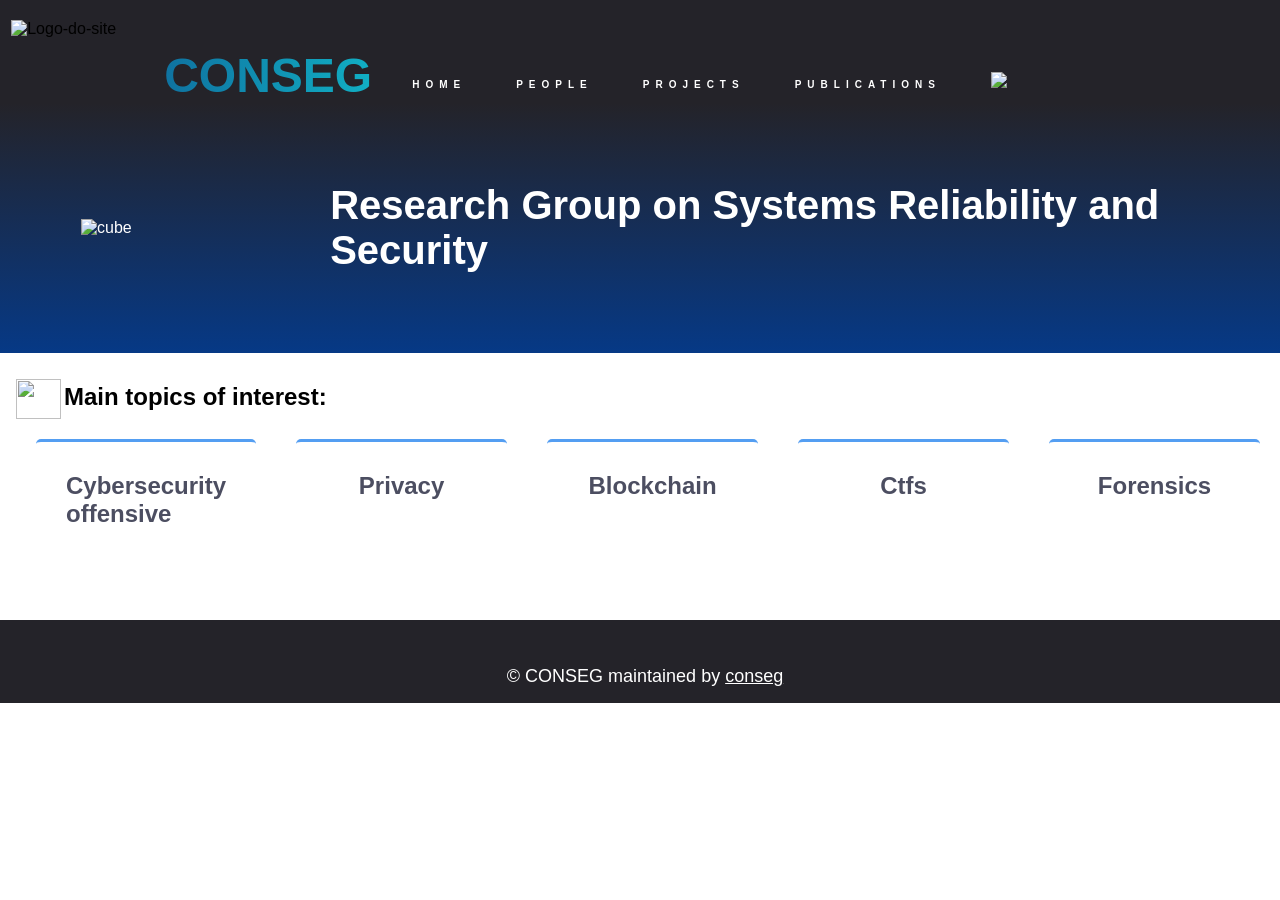
==== index.html @ 1004177b "Merge pull request #6 from HorcHenrique/main Site atualizado" ====
<!DOCTYPE html>
<html lang="en-US">

<head>
  <meta charset='utf-8'>
  <meta http-equiv="X-UA-Compatible" content="IE=edge">
  <meta name="viewport" content="width=device-width,maximum-scale=2">
  <link rel="stylesheet" type="text/css" href="./css/style.css">
  <link rel="stylesheet" type="text/css" href="./css/responsivo.css">

  <title>Home | CONSEG</title>

  <link rel="shortcut icon" href="./icon/consegfavico.png" type="image/x-icon">

</head>

<body>
  <header>
   
    <img src="./imagens/icons/Conseg-Logo/azul.png" alt="Logo-do-site" id="consegimg" />

    <h1 class="gradient" id="conseg"><a class="logo" href="index.html">CONSEG</a></h1>

    <nav>
      <div class="mobile-menu">
        <div class="line1"></div>
        <div class="line2"></div>
        <div class="line3"></div>
      </div>

      <ul class="nav-list">
        <li id="lateral"><a href="index.html" id="menu">home</a></li>
  
        <li id="lateral"> <a href="people.html" id="menu">People</a> </li>
        <li id="lateral"> <a href="projects.html" id="menu">Projects</a></li>
        <li id="lateral"> <a href="https://scholar.google.com/citations?user=rsiQlMgAAAAJ&hl=pt-BR&oi=ao" id="menu">Publications</a></li>

        <li id="lateral"><a id="forkme_banner" href="https://github.com/conseg/conseg.github.io"> <img
              src="./imagens/icons/githubicon.png" id="forkme_banner"></a></li>
      </ul>
    </nav>
  </header>
  <script src="./Scripts/mobile-navbar.js"></script>

  <section class="apresentacao">
    <img src="imagens/icons/Cube.png" alt="cube">
    <h1 >Research Group on Systems Reliability and Security</h1> 
    </section>

  <main>

 
    <section >
      <div class="topicos">
        <img src="./imagens/icons/circuloazul.png" alt="" id="circuloazul">
        <h1 class="about">Main topics of interest:</h1>
      </div>

    </section>
    <div class="topicos">
      <div class="box blue">
        <img src="./imagens/icons/circuloazul.png" alt="" width="5%" class="circuloazul">
        <h2 class="titulo-box" id="CO">Cybersecurity offensive</h2>
        <img src="./imagens/icons/Weasels/Azul.png" alt="" id="card" width="30%">
      </div>

      
      <div class="box blue">
        <img src="./imagens/icons/circuloazul.png" alt="" width="5%" class="circuloazul">
        <h2 class="titulo-box">Privacy</h2>
        <img src="./imagens/icons/Privacy/Azul.png" alt="" id="card" width="17%">
      </div>

      <div class="box blue">
        <img src="./imagens/icons/circuloazul.png" alt="" width="5%" class="circuloazul">
        <h2 class="titulo-box">Blockchain</h2>
        <img src="./imagens/icons/Conseg-Logo/azul.png" alt="" id="card" width="60%">


      </div>
      <div class="box blue">
        <img src="./imagens/icons/circuloazul.png" alt="" width="5%" class="circuloazul">
        <h2 class="titulo-box">Ctfs</h2>
        <img src="./imagens/icons/CTF/azul.png" alt="" id="card" width="30%">
      </div>

      <div class="box blue">
        <img src="./imagens/icons/circuloazul.png" alt="" width="5%" class="circuloazul">
        <h2 class="titulo-box">Forensics</h2>
        <img src="./imagens/icons/Forensics/azul.png" alt="" id="card" width="20%">
        <br>
        <br>
        <br>
      </div>
    </div>
    
  </main>

  <footer>

    <p id="footerp"><span> &#169; </span>CONSEG maintained by <a href="https://github.com/conseg">conseg</a></p>

  </footer>


</body>

</html>
---- css/style.css ----
*,
*:before,
*:after {
    margin: 0;
    padding: 0;
    box-sizing: border-box;
    font-family: Arial, sans-serif;
}

@font-face {
    font-family: 'Inter';
    font-style: normal;
    font-weight: 300;
    src: url('https://fonts.gstatic.com/s/inter/v3/QdVUSTchPBm7nuUeVf7EuQ.ttf') format('truetype');
}

:root {
    --red: hsl(0, 78%, 62%);
    --cyan: hsl(180, 62%, 55%);
    --orange: hsl(34, 97%, 64%);
    --blue: hsl(212, 86%, 64%);
    --varyDarkBlue: hsl(234, 12%, 34%);
    --grayishBlue: hsl(229, 6%, 66%);
    --veryLightGray: hsl(0, 0%, 98%);
    --weight1: 200;
    --weight2: 400;
    --weight3: 600;
}

body {
    display: grid;
    background-color: #ffffff;
}


header {
    display: flex;
    align-items: center;
    background-color: #242329;


}

h2 {
    color: var(--varyDarkBlue);
    font-weight: var(--weight3);
}

footer {
    background-color: #242329;
    color: #FFF;
    width: 100%;
    height: 100%;
    margin-top: 1em;
}


footer.grande {
    position: absolute;
    bottom: 0;
    background-color: #242329;
    color: #FFF;
    width: 100%;
    height: 100px;
}


img[id="consegimg"] {
    margin: 0;
    padding: 0;
    border: none;
    box-shadow: none;
    max-width: 200px;
    height: 80px;
    margin-left: 0.7em;
    margin-top: 1em;
}

img[id="iconpucrs"] {
    display: inline;
    width: 3em;
    height: 4em;

    margin-top: 1em;
}

img[id="news"] {
    margin: 0;
    padding: 0;
    border: none;
    box-shadow: none;
    max-width: 200px;
    max-height: 200px;
    height: 100px;
    width: 100px;
    display: inline-block;
    margin-left: auto;
    margin-right: auto;
    margin-top: 10px;
}

h1 {
    display: block;
    font-family: "Open Sans", Helvetica, Arial, sans-serif;
    font-size: 1.5em;
    margin-left: 1em;
}

h1[id="sorry"] {
    display: inline;
    font-family: "Open Sans", Helvetica, Arial, sans-serif;
    font-size: 1.5em;
}

.gradient {
    background-image: linear-gradient(to right, #0f72a0, #11afc4);
    color: black;
    background-clip: text;
    -webkit-background-clip: text;

    /* Adicionado: */
    -webkit-text-fill-color: transparent;
}

h1[id="conseg"] {
    font-family: "Arial";
    font-size: 3em;
    margin-top: 1em;
}

p {
    font-family: "Open Sans", Helvetica, Arial, sans-serif;
    margin-left: 10px;
    font-size: 18px;
}

p[id=footerp] {
    text-align: center;
    margin-top: 2.6em;
}

main {
    margin-top: 1.6em;

}

a {
    color: #FFF;

}

/* link que foi visitado */
a:visited {
    color: none;
}

/* quando o ponteiro do mouse passa no link */
a:hover {
    color: none;
}

/* quando o link for selecionado */
a:active {
    color: #5c5555;
}

a[id="menu"] {
    text-decoration: none;
    font-size: 10px
}


nav {
    display: flex;
    justify-content: space-around;
    align-items: center;
    height: 4em;
}


.nav-list {
    list-style: none;
    display: flex;

}

.nav-list li {
    letter-spacing: 6px;
    margin: 10em;
    margin-top: 15em;

}

nav :hover {
    color: #a4a4a4;
}

.mobile-menu {
    display: none;
    cursor: pointer;
}

.mobile-menu div {
    width: 32px;
    height: 2px;
    background: #fff;
    margin: 8px;
    transition: 0.3s;
}


.nav-list.active {
    transform: translateX(0);
    opacity: 1;
    visibility: visible;
}




@keyframes navLinkFade {
    from {
        opacity: 0;
        transform: translateX(50px);
    }

    to {
        opacity: 1;
        visibility: visible;
        transform: translateX(0);
    }
}

.mobile-menu.active .line1 {
    transform: rotate(-45deg) translate(-8px, 8px);
}

.pubs {
    margin: 1.9em;
}

.mobile-menu.active .line2 {
    opacity: 0;
}

.mobile-menu.active .line3 {
    transform: rotate(45deg) translate(-5px, -7px);
}

.logo {
    text-decoration: none;
}


.apresentacao {
    background-image: linear-gradient(to bottom, #242329, rgb(6, 57, 134));
    display: flex;
    align-items: center;
    color: #ffffff;
    padding: 5em;
}

.apresentacao h1 {
    margin: 0;
    font-size: 40px;
    margin-left: 1em;
}

.apresentacao img {
    max-width: 100%;
    margin-left: 1px;
    width: 15em;
}

#toolbar {
    margin: 0;
    padding: 0;
    display: inline-block;
    width: 100%;
    height: 49;
    background-color: #1f1e22;
}

#people {
    width: 100px;
    height: 100px;
}

.team {
    font-family: 'Inter', sans-serif;

    display: flex;
    flex-direction: column;
    justify-content: center;
    align-items: center;
    margin-bottom: 3em;
}

.team h1 {
    font-size: 30px;
    margin-bottom: 1em;
    color: #242329;
}

li[id="lateral"] {
    display: inline-block;
    color: #ffffff;
    line-height: 44px;
    padding: 0;
    border-color: #aaa;
    font-family: "Open Sans", Helvetica, Arial, sans-serif;
    font-size: 13px;
    font-weight: 700;
    margin-left: 40px;
    margin-right: 10px;
    color: #aaa;
    text-transform: uppercase;
    text-decoration: none;
    -webkit-transition: color .2s ease-in, border-top-color .2s ease-in;
    -ms-transition: color .2s ease-in, border-top-color .2s ease-in;
    -moz-transition: color .2s ease-in, border-top-color .2s ease-in;
    -o-transition: color .2s ease-in, border-top-color .2s ease-in;
    transition: color .2s ease-in, border-top-color .2s ease-in;
}

li[id=pesquisadores] {
    margin-left: 3em;
    font-family: "Open Sans", Helvetica;
}

li[id="principaistopicos"] {
    font-size: 18px;
    font-family: "Open Sans", Helvetica, Arial, sans-serif;
    margin-left: 1em;
    list-style: none;
}

.classe404{
    align-items: center;
    text-align: center;
}

.classe404 h1 {
  margin-top: 1em;
    font-family: 'Inter', sans-serif;
    color: #2f2d2d;
}


.classe404 img {
    margin-top: 10em;
    height: 20em;
    
    
}


.about {
    position: absolute;
    margin: .2em;
    margin-left: 2em;
}

img[id="circuloazul"] {
    width: 45px;
    height: 40px;
}


.topicos {
    display: flex;
    margin-left: 1em;
}

.flex__mod {
    display: flex;
    justify-content: flex-end;
    margin-right: .5rem;
}

.setamarelo {
    width: 3em;
    margin: .6em;
    margin-top: 1em;
    margin-left: -2em;
    position: absolute;
}




.projetos{
    display: flex;
    flex-wrap: wrap;
    gap: 20px; /* Espaço entre os containers */
    justify-content: center; /* Centralizar horizontalmente */
    align-items: flex-start; /* Alinhar ao topo */
    max-width: 1200px; /* Largura máxima para evitar overflow */
    margin: 0 auto; /* Centralizar horizontalmente */
    justify-content: space-around;
}


.project-title{
color: #2f2b44;
text-decoration: none;
font-size: 20px;
}

.box a{
    margin-top: 1em;
    padding: 6px;
    color: #08031d;
    font-family: 'Inter', sans-serif;
    text-decoration: none;   
    box-shadow: 0px .5px 1px #5c5c5c;
    border-radius: 123px; 
    
 }

.card-people {
    display: flex;
    flex-wrap: wrap;
    gap: 20px; /* Espaço entre os containers */
    justify-content: center; /* Centralizar horizontalmente */
    align-items: flex-start; /* Alinhar ao topo */
    max-width: 1200px; /* Largura máxima para evitar overflow */
    margin: 0 auto; /* Centralizar horizontalmente */
  }

  .container {
    flex: 1 1 calc(33.33% - 20px); /* Preencher 1/3 da largura, subtraindo o espaço entre os containers */
     max-width: calc(33.33% - 20px); /* Largura máxima do container */
     display: flex;
    flex-direction: column;
    align-items: center;
  }
  .card-people img{
    border-radius: 50%; /* Define o raio para criar a forma circular */
    object-fit: cover; /* Garante que a imagem preencha a área circular */
  }

.card-title {
    margin-top: 1em;
    color: #08031d;
    font-family: 'Inter', sans-serif;
    font-size: 15px;
}


.cyan {
    border-top: 3px solid var(--cyan);
}

.red {
    border-top: 3px solid var(--red);
}

.blue {
    border-top: 3px solid var(--blue);
}

.orange {
    border-top: 3px solid var(--orange);
}

.box p {
    margin-top: 1em;
    color: var(--grayishBlue);
    font-family: 'Inter', sans-serif;
 
}





.box {
    border-radius: 5px;
    flex: 1 1 calc(33.33% - 20px); /* Preencher 1/3 da largura, subtraindo o espaço entre os containers */
    padding: 30px;
    margin: 20px;
    max-width: 300px;
    max-height: 3400px;
    display: flex;
    flex-direction: column;
    align-items: center;
    
}

img[id=card] {
    float: right;
}
---- css/responsivo.css ----
*,
*:before,
*:after {
    margin: 0;
    padding: 0;
    box-sizing: border-box;
    font-family: Arial, sans-serif;
}

@media (max-width: 999px) {
    body,
    html {
        overflow-x: hidden !important;
        position: relative;
        width: 100%;
    }

    .nav-list {
        z-index: 100;
        position: absolute;
        top: 10vh;
        right: 0;
        width: 100%;
        height: 100vh;
        background: #242329;
        flex-direction: column;
        align-items: center;
        transform: translateX(100%);
        transition: transform 0.3s ease-in;
        opacity: 0;
        visibility: hidden;
    }

    .nav-list li {
        opacity: 0;
        margin-top: 1em;
    }

    .mobile-menu {
        display: block;
        position: absolute;
       margin-left: 10em;
       margin-top: 1em;
    }

    img[id ="consegimg"]{
        scale: 50%;
        
    }

    header{
        display: inline-flex;
        align-items: center;
        margin: 0;
    }

    h1[id="conseg"]{
        font-size: 30px;
        margin-right: 1em;
        margin: 0;
        margin-top: 1em;
    }

    .apresentacao{
        display: inline-flex;
        padding: 0;
        justify-content: space-around;
        align-items: center;
        
    }
    .apresentacao img{
        scale: 50%;
        margin-left: 8em; 
  
    }
    .apresentacao h1{
        font-size: 18px;
        padding-right: 10em;
        margin-right: 200em;
    }

    .topicos{
        display: flex;
        flex-direction: column;
    }

    .box{
        align-items: center;
        gap: 1px;
        
    }


    .circuloazul{
        display: none;
        
    }
    h2[id="CO"]{
    margin-left: 2em;
    
    }

    
}
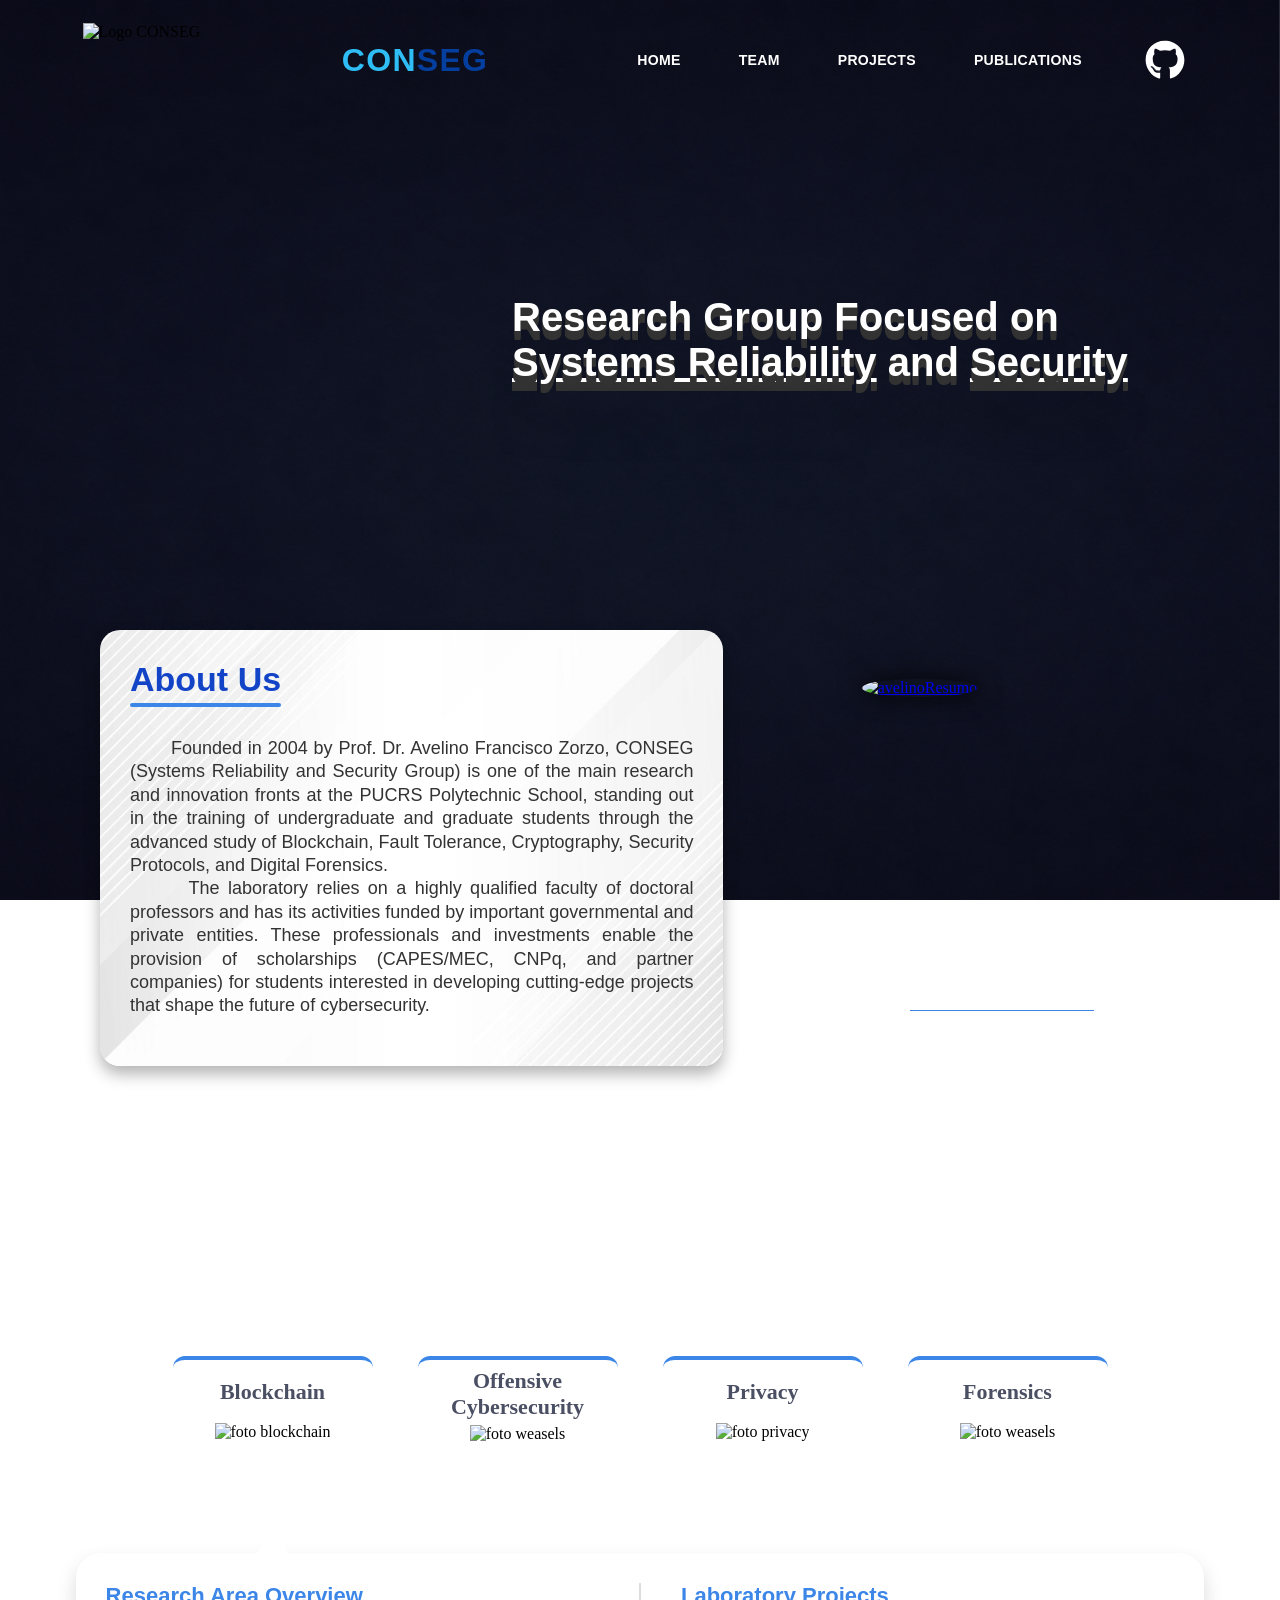
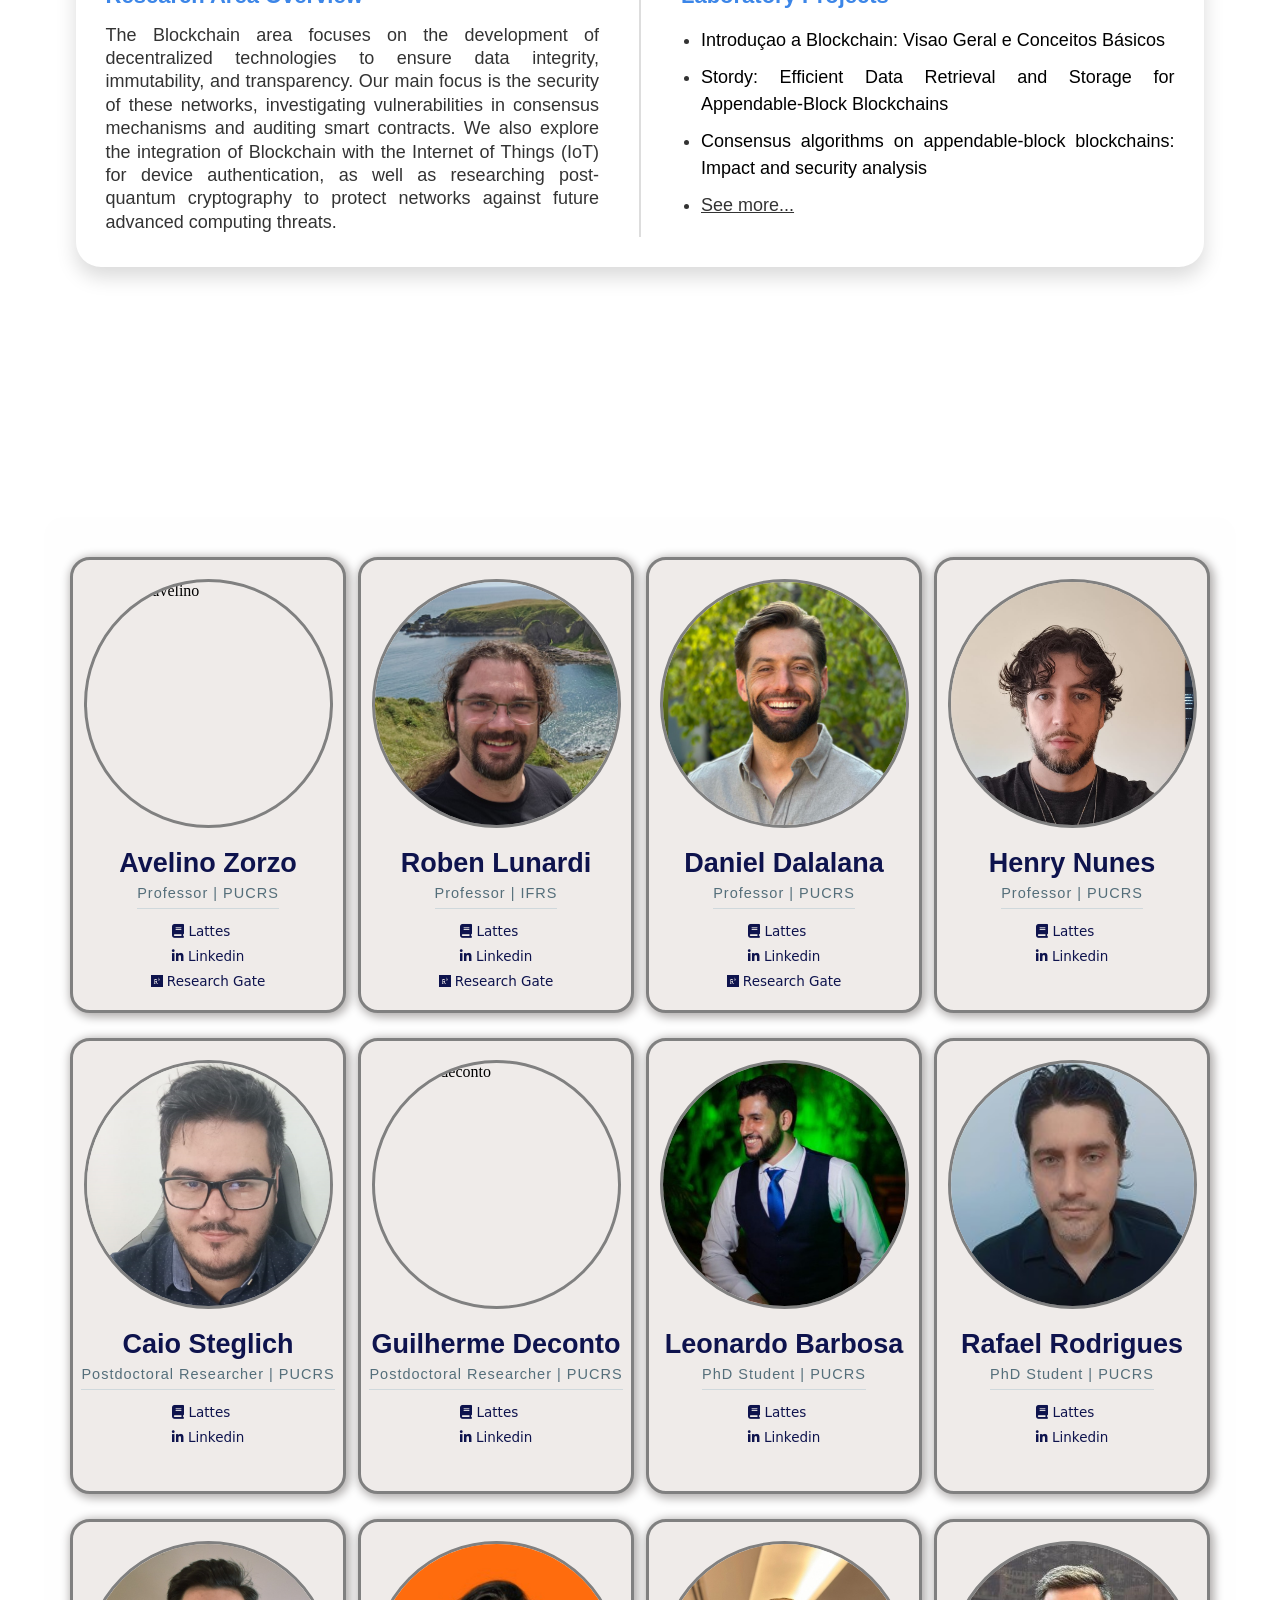
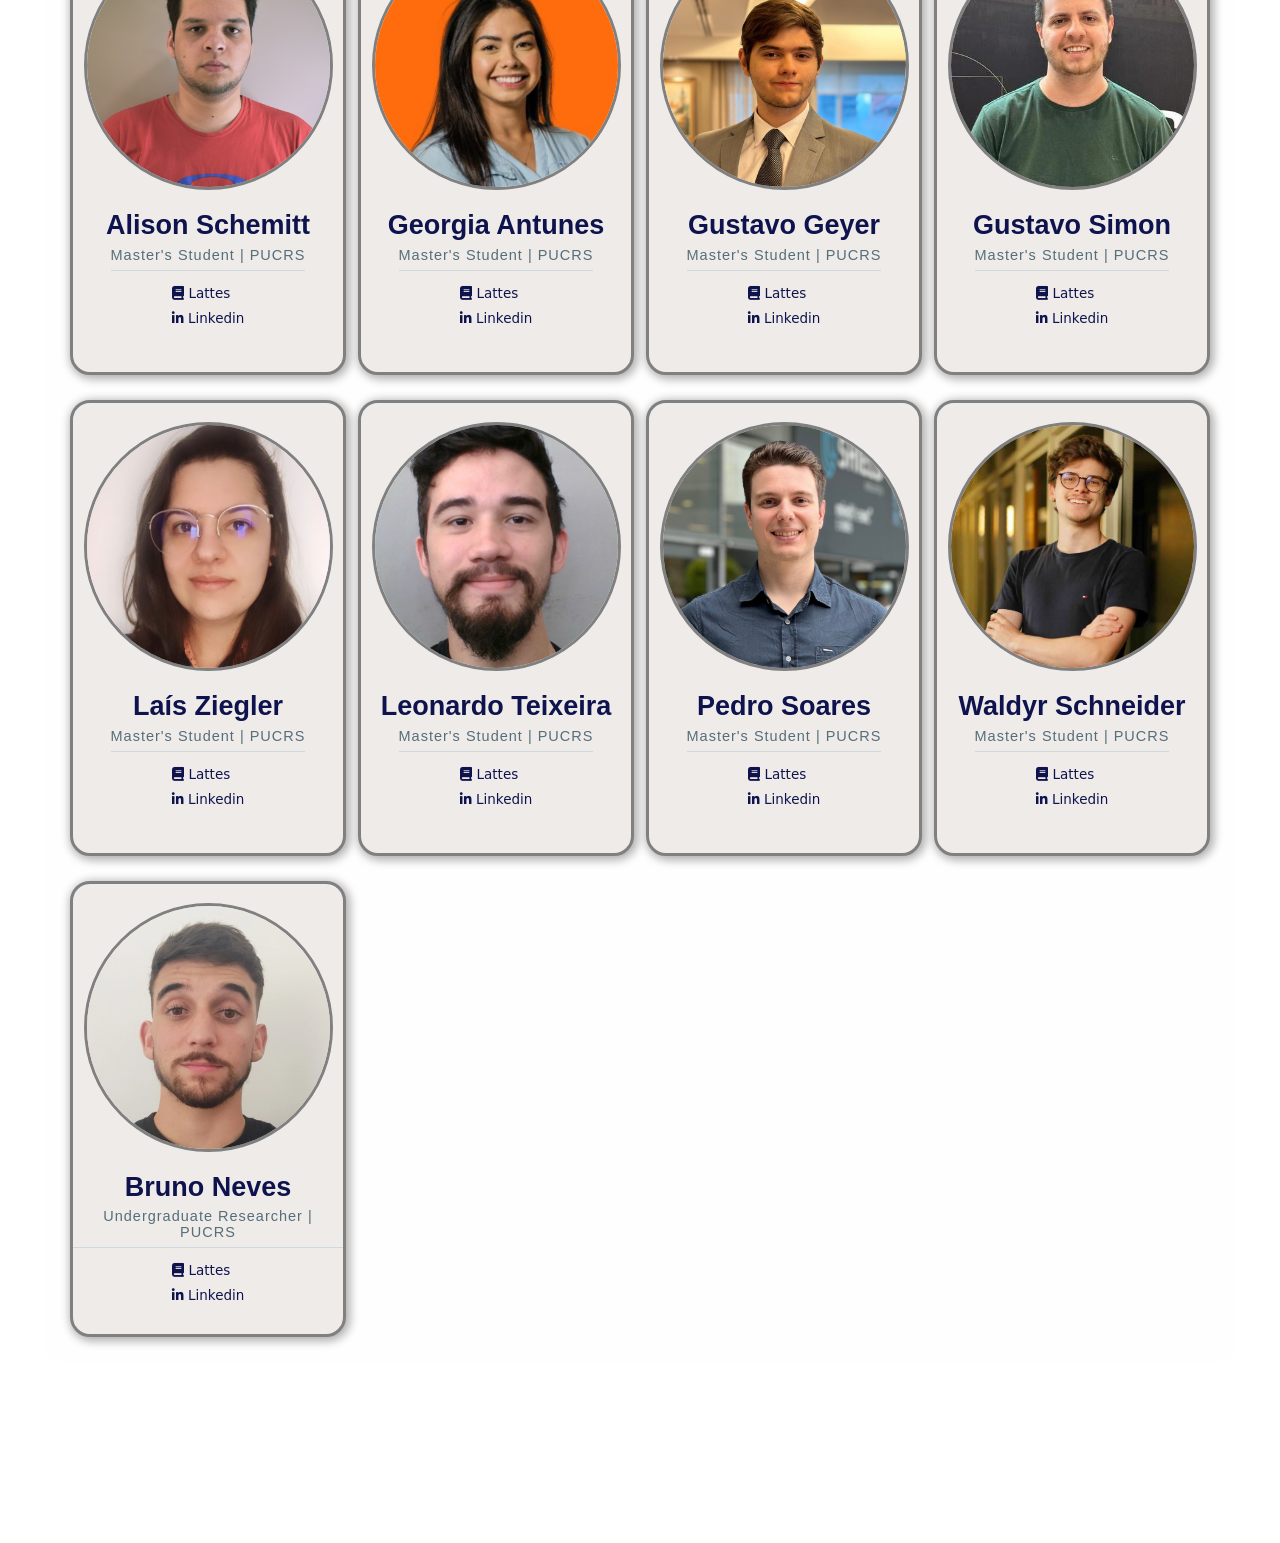
==== commit b33302ee: "Merge pull request #7 from HorcHenrique/main Remoção dos Arquivos Antigos" ====
--- a/index.html
+++ b/index.html
@@ -1,107 +1,857 @@
 <!DOCTYPE html>
-<html lang="en-US">
+<html>
 
 <head>
-  <meta charset='utf-8'>
-  <meta http-equiv="X-UA-Compatible" content="IE=edge">
-  <meta name="viewport" content="width=device-width,maximum-scale=2">
-  <link rel="stylesheet" type="text/css" href="./css/style.css">
-  <link rel="stylesheet" type="text/css" href="./css/responsivo.css">
-
-  <title>Home | CONSEG</title>
-
-  <link rel="shortcut icon" href="./icon/consegfavico.png" type="image/x-icon">
-
+    <title>Home | Conseg</title>
+    <link rel="stylesheet" href="css/global.css">
+    <link rel="stylesheet" href="css/head_bar/headBar.css">
+    <link rel="stylesheet" href="css/head_bar/container_logo/container.css">
+    <link rel="stylesheet" href="css/head_bar/container_logo/image.css">
+    <link rel="stylesheet" href="css/head_bar/container_logo/title.css">
+    <link rel="stylesheet" href="css/head_bar/container_buttons/container.css">
+    <link rel="stylesheet" href="css/head_bar/container_buttons/buttons.css">
+    <link rel="stylesheet" href="css/head_bar/container_buttons/git_logo.css">
+    <link rel="stylesheet" href="css/head_bar/Container_People/People.css">
+    <link rel="stylesheet" href="css/head_bar/Container_AboutUs/aboutUs.css">
+    <link rel="stylesheet" href="css/head_bar/Container_Topics/topics.css">
+    <link href="https://fonts.googleapis.com/css?family=Orbitron:regular,500,600,700,800,900" rel="stylesheet" />
+    <link rel="preconnect" href="https://fonts.googleapis.com">
+    <link rel="preconnect" href="https://fonts.gstatic.com" crossorigin>
+    <link href="https://fonts.googleapis.com/css2?family=Exo+2:ital,wght@0,100..900;1,100..900&display=swap"
+        rel="stylesheet">
+
+    <link rel="stylesheet" href="https://cdnjs.cloudflare.com/ajax/libs/font-awesome/6.4.0/css/all.min.css">
+    <link rel="shortcut icon" href="./icon/consegfavico.png" type="image/x-icon">
+
+    <style>
+        body {
+            position: relative;
+        }
+
+        #fundo-geral {
+            position: fixed;
+            top: 0;
+            left: 0;
+            width: 100vw;
+            height: 100vh;
+            background-image: url('./imagens/PlanoFundo.png');
+            background-size: cover;
+            background-position: center;
+            background-repeat: no-repeat;
+            z-index: -100;
+        }
+
+        .info-bubble::before {
+            display: var(--arrow-display, block) !important;
+        }
+    </style>
 </head>
 
 <body>
-  <header>
-   
-    <img src="./imagens/icons/Conseg-Logo/azul.png" alt="Logo-do-site" id="consegimg" />
-
-    <h1 class="gradient" id="conseg"><a class="logo" href="index.html">CONSEG</a></h1>
-
-    <nav>
-      <div class="mobile-menu">
-        <div class="line1"></div>
-        <div class="line2"></div>
-        <div class="line3"></div>
-      </div>
-
-      <ul class="nav-list">
-        <li id="lateral"><a href="index.html" id="menu">home</a></li>
-  
-        <li id="lateral"> <a href="people.html" id="menu">People</a> </li>
-        <li id="lateral"> <a href="projects.html" id="menu">Projects</a></li>
-        <li id="lateral"> <a href="https://scholar.google.com/citations?user=rsiQlMgAAAAJ&hl=pt-BR&oi=ao" id="menu">Publications</a></li>
-
-        <li id="lateral"><a id="forkme_banner" href="https://github.com/conseg/conseg.github.io"> <img
-              src="./imagens/icons/githubicon.png" id="forkme_banner"></a></li>
-      </ul>
-    </nav>
-  </header>
-  <script src="./Scripts/mobile-navbar.js"></script>
-
-  <section class="apresentacao">
-    <img src="imagens/icons/Cube.png" alt="cube">
-    <h1 >Research Group on Systems Reliability and Security</h1> 
-    </section>
-
-  <main>
-
- 
-    <section >
-      <div class="topicos">
-        <img src="./imagens/icons/circuloazul.png" alt="" id="circuloazul">
-        <h1 class="about">Main topics of interest:</h1>
-      </div>
-
-    </section>
-    <div class="topicos">
-      <div class="box blue">
-        <img src="./imagens/icons/circuloazul.png" alt="" width="5%" class="circuloazul">
-        <h2 class="titulo-box" id="CO">Cybersecurity offensive</h2>
-        <img src="./imagens/icons/Weasels/Azul.png" alt="" id="card" width="30%">
-      </div>
-
-      
-      <div class="box blue">
-        <img src="./imagens/icons/circuloazul.png" alt="" width="5%" class="circuloazul">
-        <h2 class="titulo-box">Privacy</h2>
-        <img src="./imagens/icons/Privacy/Azul.png" alt="" id="card" width="17%">
-      </div>
-
-      <div class="box blue">
-        <img src="./imagens/icons/circuloazul.png" alt="" width="5%" class="circuloazul">
-        <h2 class="titulo-box">Blockchain</h2>
-        <img src="./imagens/icons/Conseg-Logo/azul.png" alt="" id="card" width="60%">
-
-
-      </div>
-      <div class="box blue">
-        <img src="./imagens/icons/circuloazul.png" alt="" width="5%" class="circuloazul">
-        <h2 class="titulo-box">Ctfs</h2>
-        <img src="./imagens/icons/CTF/azul.png" alt="" id="card" width="30%">
-      </div>
-
-      <div class="box blue">
-        <img src="./imagens/icons/circuloazul.png" alt="" width="5%" class="circuloazul">
-        <h2 class="titulo-box">Forensics</h2>
-        <img src="./imagens/icons/Forensics/azul.png" alt="" id="card" width="20%">
-        <br>
-        <br>
-        <br>
-      </div>
+    <div id="fundo-geral"></div>
+    <div class="head_bar">
+
+        <div class="logo_and_name">
+            <div class="logo-div">
+                <picture>
+                    <source media="(max-width: 1400px) and (max-height: 600px)"
+                        srcset="./imagens/icons/dev-icon-268.svg">
+                    <img class="logo logo-animada" src="./imagens/icons/Conseg-Logo/azul.png" alt="Logo CONSEG">
+                </picture>
+            </div>
+            <div class="name-div">
+                <div class="name">
+                    <span style="color: #2ebdf5;">CON</span><span style="color: #043e9e;">SEG</span>
+                </div>
+            </div>
+
+        </div>
+        <div class="buttons">
+            <a class="head-button" href="index.html">HOME</a>
+            <a class="head-button" href="#people">TEAM</a>
+            <a class="head-button" href="projects.html">PROJECTS</a>
+            <a class="head-button" href="https://scholar.google.com/citations?user=rsiQlMgAAAAJ&hl=pt-BR&oi=ao"
+                target="_blank">PUBLICATIONS</a>
+            <a class="github-link" href="https://github.com/conseg" target="_blank" rel="noopener noreferrer">
+                <img class="github-logo" src="./imagens/icons/github-brands-solid-full.svg" alt="GitHub Logo">
+            </a>
+        </div>
     </div>
-    
-  </main>
-
-  <footer>
-
-    <p id="footerp"><span> &#169; </span>CONSEG maintained by <a href="https://github.com/conseg">conseg</a></p>
-
-  </footer>
-
+
+    <div class="apresentacao">
+        <div class="photo">
+            <img class="block-static" src="./imagens/icons/Cube.png" alt="">
+        </div>
+        <div class="apresentacao-texto">
+            <h1 class="text-pop-up-top">Research Group Focused on <br>
+                <span class="apresentacao-text-pop-up-top-cor"><u>Systems Reliability</u></span> and
+                <span class="apresentacao-text-pop-up-top-cor"> <u>Security</u></span>
+            </h1>
+        </div>
+    </div>
+
+    <div class="resumo">
+
+        <div class="resumo-blocoTexto">
+
+            <div class=" resumo-blocoTexto-titulo">
+                <h1>
+                    About Us
+                </h1>
+            </div>
+
+            <div class="resumo-blocoTexto-texto">
+                <p>
+                    &nbsp;&nbsp;&nbsp;&nbsp;&nbsp;&nbsp;
+                    Founded in 2004 by Prof. Dr. Avelino Francisco Zorzo, CONSEG (Systems Reliability and Security
+                    Group) is one of the main research and innovation fronts at the PUCRS Polytechnic School, standing
+                    out in the training of undergraduate and graduate students through the advanced study of Blockchain,
+                    Fault Tolerance, Cryptography, Security Protocols, and Digital Forensics. <br>
+
+                    &nbsp;&nbsp;&nbsp;&nbsp;&nbsp;&nbsp;
+                    The laboratory relies on a highly qualified faculty of doctoral professors and has its activities
+                    funded by important governmental and private entities. These professionals and investments enable
+                    the provision of scholarships (CAPES/MEC, CNPq, and partner companies) for students interested in
+                    developing cutting-edge projects that shape the future of cybersecurity.
+                </p>
+            </div>
+
+
+        </div>
+
+        <div class="resumo-blocoImagem">
+            <div class="resumo-blocoImagem-foto">
+                <a href="#people">
+                    <img src="./imagens/Integrantes/avelino_zorzo_.jpeg" alt="avelinoResumo">
+                </a>
+            </div>
+
+            <div class="resumo-blocoImagem-legenda">
+                <a href="#people" style="text-decoration: none; color: inherit;">
+                    <h2>Avelino Zorzo</h2>
+                    <p>Founder</p>
+                </a>
+            </div>
+
+        </div>
+    </div>
+
+    <div class="topics">
+
+        <div class="topics-title">
+            <h1 class="topics-title-h1"> Main Research Topics</h1>
+        </div>
+
+        <div class="topics-container">
+
+            <div class="container-each-topic">
+                <div class="container-topics-name">
+                    <h1>Blockchain</h1>
+                </div>
+                <div class="container-topic-photo-image">
+                    <img class="image-topics" src="./imagens/icons/Conseg-Logo/azul.png" alt="foto blockchain">
+                </div>
+            </div>
+
+            <div class="container-each-topic">
+                <div class="container-topics-name">
+                    <h1>Offensive<br>
+                        Cybersecurity</h1>
+                </div>
+                <div class="container-topic-photo-image">
+                    <img class="image-topics" src="./imagens/icons/Weasels/Azul.png" alt="foto weasels">
+                </div>
+            </div>
+
+            <div class="container-each-topic">
+                <div class="container-topics-name">
+                    <h1>Privacy</h1>
+                </div>
+                <div class="container-topic-photo-image">
+                    <img class="image-topics" src="./imagens/icons/Privacy/Azul.png" alt="foto privacy">
+                </div>
+            </div>
+
+            <div class="container-each-topic">
+                <div class="container-topics-name">
+                    <h1>Forensics</h1>
+                </div>
+                <div class="container-topic-photo-image">
+                    <img class="image-topics" src="./imagens/icons/Forensics/azul.png" alt="foto weasels">
+                </div>
+            </div>
+
+        </div>
+
+        <div class="info-bubble">
+            <div class="bubble-columns">
+
+                <div class="bubble-left">
+                    <h3>Research Area Overview</h3>
+                    <p id="bubble-text-left">Select a topic above to view its overview.</p>
+                </div>
+
+                <div class="bubble-right">
+                    <h3>Laboratory Projects</h3>
+                    <div id="bubble-text-right">Select a topic above to view its projects.</div>
+                </div>
+
+            </div>
+        </div>
+
+
+    </div>
+
+    <div class="people-container">
+
+        <div class="people-title" id="people">
+            <h1 class="people-title-h1"> Team</h1>
+        </div>
+
+        <div class="people-container-info">
+
+            <div class="container-each-people">
+                <div class="container-people-photo">
+                    <div class="container-people-photo-image">
+                        <img class="imagem-integrantes" src="./imagens/Integrantes/avelino_zorzo_.jpeg"
+                            alt="foto do avelino">
+                    </div>
+                </div>
+                <div class="container-people-info">
+                    <div>
+                        <p class="people-nome">Avelino Zorzo</p>
+                    </div>
+                    <div>
+                        <p class="people-cargo">Professor | PUCRS</p>
+                    </div>
+
+                    <div class="curriculo-lattes">
+                        <a href="https://buscatextual.cnpq.br/buscatextual/visualizacv.do?metodo=apresentar&id=K4782949D9"
+                            target="_blank" rel="noopener noreferrer">
+                            <i class="fa-solid fa-book" style="color: #0e134d;"></i>
+                            Lattes</a>
+                    </div>
+                    <div class="linkedin">
+                        <a href="https://www.linkedin.com/in/avelino-zorzo/" aria-label="LinkedIn" target="_blank"
+                            rel="noopener noreferrer">
+                            <i class="fa-brands fa-linkedin-in" style="color:  #0e134d;"></i>
+                            Linkedin
+                        </a>
+                    </div>
+                    <div class="research-gate">
+                        <a href="https://www.researchgate.net/profile/Avelino-Zorzo" aria-label="Research Gate"
+                            target="_blank" rel="noopener noreferrer">
+                            <i class="fa-brands fa-researchgate" style="color:  #0e134d;"></i>
+                            Research Gate
+                        </a>
+                    </div>
+                </div>
+            </div>
+
+            <div class="container-each-people">
+                <div class="container-people-photo">
+                    <div class="container-people-photo-image">
+                        <img class="imagem-integrantes" src="./imagens/Integrantes/RobenLunardi.jpeg"
+                            alt="foto do roben">
+                    </div>
+                </div>
+                <div class="container-people-info">
+                    <div>
+                        <p class="people-nome">Roben Lunardi</p>
+                    </div>
+                    <div>
+                        <p class="people-cargo">Professor | IFRS</p>
+                    </div>
+
+                    <div class="curriculo-lattes">
+                        <a href="https://buscatextual.cnpq.br/buscatextual/visualizacv.do?id=K4123434Y6&tokenCaptchar=[base64]"
+                            target="_blank" rel="noopener noreferrer">
+                            <i class="fa-solid fa-book" style="color: #0e134d;"></i>
+                            Lattes</a>
+                    </div>
+                    <div class="linkedin">
+                        <a href="https://www.linkedin.com/in/robenlunardi/" aria-label="LinkedIn" target="_blank"
+                            rel="noopener noreferrer">
+                            <i class="fa-brands fa-linkedin-in" style="color:  #0e134d;"></i>
+                            Linkedin
+                        </a>
+                    </div>
+                    <div class="research-gate">
+                        <a href="https://www.researchgate.net/profile/Roben-Lunardi" aria-label="Research Gate"
+                            target="_blank" rel="noopener noreferrer">
+                            <i class="fa-brands fa-researchgate" style="color:  #0e134d;"></i>
+                            Research Gate
+                        </a>
+                    </div>
+                </div>
+            </div>
+
+            <div class="container-each-people">
+                <div class="container-people-photo">
+                    <div class="container-people-photo-image">
+                        <img class="imagem-integrantes" src="./imagens/Integrantes/DanielDalalana.jpeg"
+                            alt="foto do daniel">
+                    </div>
+                </div>
+                <div class="container-people-info">
+                    <div>
+                        <p class="people-nome">Daniel Dalalana</p>
+                    </div>
+                    <div>
+                        <p class="people-cargo">Professor | PUCRS</p>
+                    </div>
+
+                    <div class="curriculo-lattes">
+                        <a href="http://buscatextual.cnpq.br/buscatextual/visualizacv.do?metodo=apresentar&id=K4485074A1"
+                            target="_blank" rel="noopener noreferrer">
+                            <i class="fa-solid fa-book" style="color: #0e134d;"></i>
+                            Lattes</a>
+                    </div>
+                    <div class="linkedin">
+                        <a href="https://www.linkedin.com/in/danieldalalana/" aria-label="LinkedIn" target="_blank"
+                            rel="noopener noreferrer">
+                            <i class="fa-brands fa-linkedin-in" style="color:  #0e134d;"></i>
+                            Linkedin
+                        </a>
+                    </div>
+                    <div class="research-gate">
+                        <a href="https://www.researchgate.net/profile/Daniel-Bertoglio" aria-label="Research Gate"
+                            target="_blank" rel="noopener noreferrer">
+                            <i class="fa-brands fa-researchgate" style="color:  #0e134d;"></i>
+                            Research Gate
+                        </a>
+                    </div>
+                </div>
+            </div>
+
+            <div class="container-each-people">
+                <div class="container-people-photo">
+                    <div class="container-people-photo-image">
+                        <img class="imagem-integrantes" src="./imagens/Integrantes/Henry.gif" alt="foto do henry">
+                    </div>
+                </div>
+                <div class="container-people-info">
+                    <div>
+                        <p class="people-nome">Henry Nunes</p>
+                    </div>
+                    <div>
+                        <p class="people-cargo">Professor | PUCRS</p>
+                    </div>
+
+                    <div class="curriculo-lattes">
+                        <a href="http://buscatextual.cnpq.br/buscatextual/visualizacv.do?metodo=apresentar&id=K8030397E6"
+                            target="_blank" rel="noopener noreferrer">
+                            <i class="fa-solid fa-book" style="color: #0e134d;"></i>
+                            Lattes</a>
+                    </div>
+                    <div class="linkedin">
+                        <a href="https://www.linkedin.com/in/henry-nunes-084124187/" aria-label="LinkedIn"
+                            target="_blank" rel="noopener noreferrer">
+                            <i class="fa-brands fa-linkedin-in" style="color:  #0e134d;"></i>
+                            Linkedin
+                        </a>
+                    </div>
+
+                </div>
+            </div>
+
+
+            <div class="container-each-people">
+                <div class="container-people-photo">
+                    <div class="container-people-photo-image">
+                        <img class="imagem-integrantes" src="./imagens/Integrantes/CaioSteglish.png"
+                            alt="foto do caio">
+                    </div>
+                </div>
+                <div class="container-people-info">
+                    <div>
+                        <p class="people-nome">Caio Steglich</p>
+                    </div>
+                    <div>
+                        <p class="people-cargo">Postdoctoral Researcher | PUCRS</p>
+                    </div>
+
+                    <div class="curriculo-lattes">
+                        <a href="https://buscatextual.cnpq.br/buscatextual/visualizacv.do?metodo=apresentar&id=K4830582J7"
+                            target="_blank" rel="noopener noreferrer">
+                            <i class="fa-solid fa-book" style="color: #0e134d;"></i>
+                            Lattes</a>
+                    </div>
+                    <div class="linkedin">
+                        <a href="https://www.linkedin.com/in/caio-steglich/" aria-label="LinkedIn" target="_blank"
+                            rel="noopener noreferrer">
+                            <i class="fa-brands fa-linkedin-in" style="color:  #0e134d;"></i>
+                            Linkedin
+                        </a>
+                    </div>
+
+                </div>
+            </div>
+
+            <div class="container-each-people">
+                <div class="container-people-photo">
+                    <div class="container-people-photo-image">
+                        <img class="imagem-integrantes" src="./imagens/Integrantes/deconto.jpeg" alt="foto do deconto">
+                    </div>
+                </div>
+                <div class="container-people-info">
+                    <div>
+                        <p class="people-nome">Guilherme Deconto</p>
+                    </div>
+                    <div>
+                        <p class="people-cargo">Postdoctoral Researcher | PUCRS</p>
+                    </div>
+
+                    <div class="curriculo-lattes">
+                        <a href="http://buscatextual.cnpq.br/buscatextual/visualizacv.do?metodo=apresentar&id=K1702674E0"
+                            target="_blank" rel="noopener noreferrer">
+                            <i class="fa-solid fa-book" style="color: #0e134d;"></i>
+                            Lattes</a>
+                    </div>
+                    <div class="linkedin">
+                        <a href="https://www.linkedin.com/in/guilhermedeconto/" aria-label="LinkedIn" target="_blank"
+                            rel="noopener noreferrer">
+                            <i class="fa-brands fa-linkedin-in" style="color:  #0e134d;"></i>
+                            Linkedin
+                        </a>
+                    </div>
+
+                </div>
+            </div>
+
+
+            <div class="container-each-people">
+                <div class="container-people-photo">
+                    <div class="container-people-photo-image">
+                        <img class="imagem-integrantes" src="./imagens/Integrantes/LeonardoBarbosa.jpeg"
+                            alt="foto do leonardo barbosa">
+                    </div>
+                </div>
+                <div class="container-people-info">
+                    <div>
+                        <p class="people-nome">Leonardo Barbosa</p>
+                    </div>
+                    <div>
+                        <p class="people-cargo">PhD Student | PUCRS</p>
+                    </div>
+
+                    <div class="curriculo-lattes">
+                        <a href="https://buscatextual.cnpq.br/buscatextual/visualizacv.do?metodo=apresentar&id=K1133900E5"
+                            target="_blank" rel="noopener noreferrer">
+                            <i class="fa-solid fa-book" style="color: #0e134d;"></i>
+                            Lattes</a>
+                    </div>
+                    <div class="linkedin">
+                        <a href="https://www.linkedin.com/in/leonardo-barbosa-8a3048173/" aria-label="LinkedIn"
+                            target="_blank" rel="noopener noreferrer">
+                            <i class="fa-brands fa-linkedin-in" style="color:  #0e134d;"></i>
+                            Linkedin
+                        </a>
+                    </div>
+
+                </div>
+            </div>
+
+            <div class="container-each-people">
+                <div class="container-people-photo">
+                    <div class="container-people-photo-image">
+                        <img class="imagem-integrantes" src="./imagens/Integrantes/RafaelRodrigues.jpeg"
+                            alt="foto do rafael rodrigues">
+                    </div>
+                </div>
+                <div class="container-people-info">
+                    <div>
+                        <p class="people-nome">Rafael Rodrigues</p>
+                    </div>
+                    <div>
+                        <p class="people-cargo">PhD Student | PUCRS</p>
+                    </div>
+
+                    <div class="curriculo-lattes">
+                        <a href="https://buscatextual.cnpq.br/buscatextual/visualizacv.do?metodo=apresentar&id=K4229987U5"
+                            target="_blank" rel="noopener noreferrer">
+                            <i class="fa-solid fa-book" style="color: #0e134d;"></i>
+                            Lattes</a>
+                    </div>
+                    <div class="linkedin">
+                        <a href="https://www.linkedin.com/in/rafael-rodrigues-46b71638b/" aria-label="LinkedIn"
+                            target="_blank" rel="noopener noreferrer">
+                            <i class="fa-brands fa-linkedin-in" style="color:  #0e134d;"></i>
+                            Linkedin
+                        </a>
+                    </div>
+
+                </div>
+            </div>
+
+
+            <div class="container-each-people">
+                <div class="container-people-photo">
+                    <div class="container-people-photo-image">
+                        <img class="imagem-integrantes" src="./imagens/Integrantes/alison.jpeg" alt="foto do alison">
+                    </div>
+                </div>
+                <div class="container-people-info">
+                    <div>
+                        <p class="people-nome">Alison Schemitt </p>
+                    </div>
+                    <div>
+                        <p class="people-cargo">Master's Student | PUCRS</p>
+                    </div>
+
+                    <div class="curriculo-lattes">
+                        <a href="http://buscatextual.cnpq.br/buscatextual/visualizacv.do?metodo=apresentar&id=K1792145J6"
+                            target="_blank" rel="noopener noreferrer">
+                            <i class="fa-solid fa-book" style="color: #0e134d;"></i>
+                            Lattes</a>
+                    </div>
+                    <div class="linkedin">
+                        <a href="https://www.linkedin.com/in/aschemitt/" aria-label="LinkedIn" target="_blank"
+                            rel="noopener noreferrer">
+                            <i class="fa-brands fa-linkedin-in" style="color:  #0e134d;"></i>
+                            Linkedin
+                        </a>
+                    </div>
+
+                </div>
+            </div>
+
+            <div class="container-each-people">
+                <div class="container-people-photo">
+                    <div class="container-people-photo-image">
+                        <img class="imagem-integrantes" src="./imagens/Integrantes/GeorgiaAntunes.jpeg"
+                            alt="foto da georgia">
+                    </div>
+                </div>
+                <div class="container-people-info">
+                    <div>
+                        <p class="people-nome">Georgia Antunes</p>
+                    </div>
+                    <div>
+                        <p class="people-cargo">Master's Student | PUCRS</p>
+                    </div>
+
+                    <div class="curriculo-lattes">
+                        <a href="https://buscatextual.cnpq.br/buscatextual/visualizacv.do?metodo=apresentar&id=K2127129Y4"
+                            target="_blank" rel="noopener noreferrer">
+                            <i class="fa-solid fa-book" style="color: #0e134d;"></i>
+                            Lattes</a>
+                    </div>
+                    <div class="linkedin">
+                        <a href="https://www.linkedin.com/in/georgiaantunes/" aria-label="LinkedIn" target="_blank"
+                            rel="noopener noreferrer">
+                            <i class="fa-brands fa-linkedin-in" style="color:  #0e134d;"></i>
+                            Linkedin
+                        </a>
+                    </div>
+
+                </div>
+            </div>
+
+            <div class="container-each-people">
+                <div class="container-people-photo">
+                    <div class="container-people-photo-image">
+                        <img class="imagem-integrantes" src="./imagens/Integrantes/GustavoGeyer.jpeg"
+                            alt="foto do gustavo">
+                    </div>
+                </div>
+                <div class="container-people-info">
+                    <div>
+                        <p class="people-nome">Gustavo Geyer</p>
+                    </div>
+                    <div>
+                        <p class="people-cargo">Master's Student | PUCRS</p>
+                    </div>
+
+                    <div class="curriculo-lattes">
+                        <a href="https://buscatextual.cnpq.br/buscatextual/visualizacv.do?metodo=apresentar&id=K9160233D1"
+                            target="_blank" rel="noopener noreferrer">
+                            <i class="fa-solid fa-book" style="color: #0e134d;"></i>
+                            Lattes</a>
+                    </div>
+                    <div class="linkedin">
+                        <a href="https://www.linkedin.com/in/gustavo-geyer/" aria-label="LinkedIn" target="_blank"
+                            rel="noopener noreferrer">
+                            <i class="fa-brands fa-linkedin-in" style="color:  #0e134d;"></i>
+                            Linkedin
+                        </a>
+                    </div>
+
+                </div>
+            </div>
+
+            <div class="container-each-people">
+                <div class="container-people-photo">
+                    <div class="container-people-photo-image">
+                        <img class="imagem-integrantes" src="./imagens/Integrantes/GustavoSimon.jpeg"
+                            alt="foto do gustavo simon">
+                    </div>
+                </div>
+                <div class="container-people-info">
+                    <div>
+                        <p class="people-nome">Gustavo Simon</p>
+                    </div>
+                    <div>
+                        <p class="people-cargo">Master's Student | PUCRS</p>
+                    </div>
+
+                    <div class="curriculo-lattes">
+                        <a href="https://buscatextual.cnpq.br/buscatextual/visualizacv.do?metodo=apresentar&id=K1543679Y2"
+                            target="_blank" rel="noopener noreferrer">
+                            <i class="fa-solid fa-book" style="color: #0e134d;"></i>
+                            Lattes</a>
+                    </div>
+                    <div class="linkedin">
+                        <a href="https://www.linkedin.com/in/gustavo-simon/" aria-label="LinkedIn" target="_blank"
+                            rel="noopener noreferrer">
+                            <i class="fa-brands fa-linkedin-in" style="color:  #0e134d;"></i>
+                            Linkedin
+                        </a>
+                    </div>
+
+                </div>
+            </div>
+
+            <div class="container-each-people">
+                <div class="container-people-photo">
+                    <div class="container-people-photo-image">
+                        <img class="imagem-integrantes" src="./imagens/Integrantes/LaisZiegler.jpeg"
+                            alt="foto da lais">
+                    </div>
+                </div>
+                <div class="container-people-info">
+                    <div>
+                        <p class="people-nome">Laís Ziegler</p>
+                    </div>
+                    <div>
+                        <p class="people-cargo">Master's Student | PUCRS</p>
+                    </div>
+
+                    <div class="curriculo-lattes">
+                        <a href="https://buscatextual.cnpq.br/buscatextual/visualizacv.do?metodo=apresentar&id=K8465858J8"
+                            target="_blank" rel="noopener noreferrer">
+                            <i class="fa-solid fa-book" style="color: #0e134d;"></i>
+                            Lattes</a>
+                    </div>
+                    <div class="linkedin">
+                        <a href="https://www.linkedin.com/in/laís-ziegler-4a4880101/" aria-label="LinkedIn"
+                            target="_blank" rel="noopener noreferrer">
+                            <i class="fa-brands fa-linkedin-in" style="color:  #0e134d;"></i>
+                            Linkedin
+                        </a>
+                    </div>
+
+                </div>
+            </div>
+
+            <div class="container-each-people">
+                <div class="container-people-photo">
+                    <div class="container-people-photo-image">
+                        <img class="imagem-integrantes" src="./imagens/Integrantes/LeonardoTeixeira.jpeg"
+                            alt="foto do leonardo teixeira">
+                    </div>
+                </div>
+                <div class="container-people-info">
+                    <div>
+                        <p class="people-nome">Leonardo Teixeira</p>
+                    </div>
+                    <div>
+                        <p class="people-cargo">Master's Student | PUCRS</p>
+                    </div>
+
+                    <div class="curriculo-lattes">
+                        <a href="https://buscatextual.cnpq.br/buscatextual/visualizacv.do?metodo=apresentar&id=K1117343U8"
+                            target="_blank" rel="noopener noreferrer">
+                            <i class="fa-solid fa-book" style="color: #0e134d;"></i>
+                            Lattes</a>
+                    </div>
+                    <div class="linkedin">
+                        <a href="https://www.linkedin.com/in/leonardoteixeira23/" aria-label="LinkedIn" target="_blank"
+                            rel="noopener noreferrer">
+                            <i class="fa-brands fa-linkedin-in" style="color:  #0e134d;"></i>
+                            Linkedin
+                        </a>
+                    </div>
+
+                </div>
+            </div>
+
+            <div class="container-each-people">
+                <div class="container-people-photo">
+                    <div class="container-people-photo-image">
+                        <img class="imagem-integrantes" src="./imagens/Integrantes/PedroSoares.jpeg"
+                            alt="foto do pedro soares">
+                    </div>
+                </div>
+                <div class="container-people-info">
+                    <div>
+                        <p class="people-nome">Pedro Soares</p>
+                    </div>
+                    <div>
+                        <p class="people-cargo">Master's Student | PUCRS</p>
+                    </div>
+
+                    <div class="curriculo-lattes">
+                        <a href="https://buscatextual.cnpq.br/buscatextual/visualizacv.do?metodo=apresentar&id=K2718670H1"
+                            target="_blank" rel="noopener noreferrer">
+                            <i class="fa-solid fa-book" style="color: #0e134d;"></i>
+                            Lattes</a>
+                    </div>
+                    <div class="linkedin">
+                        <a href="https://www.linkedin.com/in/pedro-kassick-soares-52b159180/" aria-label="LinkedIn"
+                            target="_blank" rel="noopener noreferrer">
+                            <i class="fa-brands fa-linkedin-in" style="color:  #0e134d;"></i>
+                            Linkedin
+                        </a>
+                    </div>
+
+                </div>
+            </div>
+
+            <div class="container-each-people">
+                <div class="container-people-photo">
+                    <div class="container-people-photo-image">
+                        <img class="imagem-integrantes" src="./imagens/Integrantes/WaldyrSchneider.jpeg"
+                            alt="foto do waldyr">
+                    </div>
+                </div>
+                <div class="container-people-info">
+                    <div>
+                        <p class="people-nome">Waldyr Schneider</p>
+                    </div>
+                    <div>
+                        <p class="people-cargo">Master's Student | PUCRS</p>
+                    </div>
+
+                    <div class="curriculo-lattes">
+                        <a href="https://buscatextual.cnpq.br/buscatextual/visualizacv.do?metodo=apresentar&id=K1575655P2"
+                            target="_blank" rel="noopener noreferrer">
+                            <i class="fa-solid fa-book" style="color: #0e134d;"></i>
+                            Lattes</a>
+                    </div>
+                    <div class="linkedin">
+                        <a href="https://www.linkedin.com/in/waldyr-schneider/" aria-label="LinkedIn" target="_blank"
+                            rel="noopener noreferrer">
+                            <i class="fa-brands fa-linkedin-in" style="color:  #0e134d;"></i>
+                            Linkedin
+                        </a>
+                    </div>
+
+                </div>
+            </div>
+
+            <div class="container-each-people">
+                <div class="container-people-photo">
+                    <div class="container-people-photo-image">
+                        <img class="imagem-integrantes" src="./imagens/Integrantes/BrunoBealNeves.jpeg"
+                            alt="foto do bruno">
+                    </div>
+                </div>
+                <div class="container-people-info">
+                    <div>
+                        <p class="people-nome">Bruno Neves</p>
+                    </div>
+                    <div>
+                        <p class="people-cargo">Undergraduate Researcher | PUCRS</p>
+                    </div>
+
+                    <div class="curriculo-lattes">
+                        <a href="https://buscatextual.cnpq.br/buscatextual/visualizacv.do?metodo=apresentar&id=K1185412A6"
+                            target="_blank" rel="noopener noreferrer">
+                            <i class="fa-solid fa-book" style="color: #0e134d;"></i>
+                            Lattes</a>
+                    </div>
+                    <div class="linkedin">
+                        <a href="https://www.linkedin.com/in/nevesrs/" aria-label="LinkedIn" target="_blank"
+                            rel="noopener noreferrer">
+                            <i class="fa-brands fa-linkedin-in" style="color:  #0e134d;"></i>
+                            Linkedin
+                        </a>
+                    </div>
+
+                </div>
+            </div>
+
+        </div>
+    </div>
+
+
+    <script>
+        const cards = document.querySelectorAll('.container-each-topic');
+        const bubbleLeft = document.getElementById('bubble-text-left');
+        const bubbleRight = document.getElementById('bubble-text-right');
+        const bubbleContainer = document.querySelector('.info-bubble');
+
+        const informacoes = [
+            {
+                resumo: "The Blockchain area focuses on the development of decentralized technologies to ensure data integrity, immutability, and transparency. Our main focus is the security of these networks, investigating vulnerabilities in consensus mechanisms and auditing smart contracts. We also explore the integration of Blockchain with the Internet of Things (IoT) for device authentication, as well as researching post-quantum cryptography to protect networks against future advanced computing threats.",
+                projetos: "<ul><li><a href=\"https://scholar.google.com/citations?view_op=view_citation&hl=pt-BR&user=rsiQlMgAAAAJ&citation_for_view=rsiQlMgAAAAJ:gVv57TyPmFsC\" target=\"_blank\" rel=\"noopener noreferrer\">Introduçao a Blockchain: Visao Geral e Conceitos Básicos</a></li><li><a href=\"https://scholar.google.com/citations?view_op=view_citation&hl=pt-BR&user=rsiQlMgAAAAJ&citation_for_view=rsiQlMgAAAAJ:CaZNVDsoPx4C\" target=\"_blank\" rel=\"noopener noreferrer\">Stordy: Efficient Data Retrieval and Storage for Appendable-Block Blockchains</a></li><li><a href=\"https://scholar.google.com/citations?view_op=view_citation&hl=pt-BR&user=rsiQlMgAAAAJ&citation_for_view=rsiQlMgAAAAJ:kh2fBNsKQNwC\" target=\"_blank\" rel=\"noopener noreferrer\">Consensus algorithms on appendable-block blockchains: Impact and security analysis</a></li><li><a href=\"projects.html\" style=\"color: inherit; text-decoration: underline;\">See more...</a></li></ul>"
+            },
+            {
+                resumo: "The Offensive Security area simulates real-world attacks to identify and patch vulnerabilities before they can be exploited by cybercriminals. Our main focus is the automation of Penetration Testing, utilizing the Tramonto framework to evaluate systems quickly and efficiently. We also test the boundaries of technologies such as IoT devices, industrial networks, and Blockchain, while training new talents through hands-on practice in the Weasels competition project.",
+                projetos: "<ul><li><a href=\"https://scholar.google.com/citations?view_op=view_citation&hl=pt-BR&user=rsiQlMgAAAAJ&citation_for_view=rsiQlMgAAAAJ:nZcligLrVowC\" target=\"_blank\" rel=\"noopener noreferrer\">Shadow Blade: A tool to interact with attack vectors</a></li><li><a href=\"https://scholar.google.com/citations?view_op=view_citation&hl=pt-BR&user=rsiQlMgAAAAJ&citation_for_view=rsiQlMgAAAAJ:OP4eGU-M3BUC\" target=\"_blank\" rel=\"noopener noreferrer\">Towards new challenges of modern Pentest</a></li><li><a href=\"https://scholar.google.com/citations?view_op=view_citation&hl=pt-BR&user=rsiQlMgAAAAJ&citation_for_view=rsiQlMgAAAAJ:zLWjf1WUPmwC\" target=\"_blank\" rel=\"noopener noreferrer\">Robin: A Web Security Tool</a></li><li><a href=\"https://scholar.google.com/citations?view_op=view_citation&hl=pt-BR&user=rsiQlMgAAAAJ&citation_for_view=rsiQlMgAAAAJ:XoXfffV-tXoC\" target=\"_blank\" rel=\"noopener noreferrer\">Weasels e a construção de conhecimento em Segurança Ofensiva</a></li><li><a href=\"projects.html\" style=\"color: inherit; text-decoration: underline;\">See more...</a></li></ul>"
+            },
+            {
+                resumo: "The Privacy area focuses on personal data protection and regulatory compliance, ensuring that citizens' rights are respected in the digital environment. Our main focus is the practical application of Privacy by Design and LGPD (General Personal Data Protection Law) compliance in complex systems and processes. We also investigate privacy risks associated with the use of technologies such as Artificial Intelligence, Blockchain networks, and smart city environments, developing solutions that balance technological innovation with legal security.",
+                projetos: "<ul><li><a href=\"https://scholar.google.com/citations?view_op=view_citation&hl=pt-BR&user=rsiQlMgAAAAJ&citation_for_view=rsiQlMgAAAAJ:LhH-TYMQEocC\" target=\"_blank\" rel=\"noopener noreferrer\">Impact of Using a Privacy Model on Smart Buildings Data for CO2 Prediction</a></li><li><a href=\"https://scholar.google.com/citations?view_op=view_citation&hl=pt-BR&user=rsiQlMgAAAAJ&citation_for_view=rsiQlMgAAAAJ:FiytvqdAVhgC\" target=\"_blank\" rel=\"noopener noreferrer\">Federated Learning for IoT Forensics: Enabling Privacy-Preserving Machine Learning</a></li><li><a href=\"https://scholar.google.com/citations?view_op=view_citation&hl=pt-BR&user=rsiQlMgAAAAJ&citation_for_view=rsiQlMgAAAAJ:0CzhzZyukY4C\" target=\"_blank\" rel=\"noopener noreferrer\">Exploring the Impact of Quantization on LLM Security Against Prompt Injection</a></li><li><a href=\"projects.html\" style=\"color: inherit; text-decoration: underline;\">See more...</a></li></ul>"
+            },
+
+            {
+                resumo: "The Digital Forensics area focuses on digital investigations and evidence analysis to reconstruct cyber incidents. Our main focus is memory and operating system forensics, aimed at extracting malware traces in a complete and auditable manner. We also investigate evidence preservation in dynamic environments, such as cloud networks and IoT devices, and apply automation to accelerate the analysis of large volumes of logs and files in corporate investigations.",
+                projetos: "<ul><li><a href=\"https://scholar.google.com/citations?view_op=view_citation&hl=pt-BR&user=rsiQlMgAAAAJ&citation_for_view=rsiQlMgAAAAJ:LdasjJ6CEcoC\" target=\"_blank\" rel=\"noopener noreferrer\">The Role of Reproducibility in Science and Digital Forensics</a></li><li><a href=\"https://scholar.google.com/citations?view_op=view_citation&hl=pt-BR&user=rsiQlMgAAAAJ&citation_for_view=rsiQlMgAAAAJ:foquWX3nUaYC\" target=\"_blank\" rel=\"noopener noreferrer\">Digital forensics experimentation: Analysis and recommendations</a></li><li><a href=\"https://scholar.google.com/citations?view_op=view_citation&hl=pt-BR&user=rsiQlMgAAAAJ&citation_for_view=rsiQlMgAAAAJ:j7_hQOaDUrUC\" target=\"_blank\" rel=\"noopener noreferrer\">ExperDF-CM: A Digital Forensics Controlled Experiments Conceptual Model</a></li><li><a href=\"projects.html\" style=\"color: inherit; text-decoration: underline;\">See more...</a></li></ul>"
+            }
+        ];
+
+        function atualizarConteudo(index) {
+
+            bubbleLeft.innerHTML = informacoes[index].resumo;
+            bubbleRight.innerHTML = informacoes[index].projetos;
+
+
+            const primeiroCard = cards[0];
+            const ultimoCard = cards[cards.length - 1];
+
+            if (primeiroCard && ultimoCard) {
+
+                if (primeiroCard.offsetTop === ultimoCard.offsetTop) {
+
+                    bubbleContainer.style.setProperty('--arrow-display', 'block');
+
+
+                    const card = cards[index];
+                    if (card) {
+                        const cardRect = card.getBoundingClientRect();
+                        const bubbleRect = bubbleContainer.getBoundingClientRect();
+                        const offsetLeft = (cardRect.left + (cardRect.width / 2)) - bubbleRect.left;
+                        bubbleContainer.style.setProperty('--arrow-pos', `${offsetLeft}px`);
+                    }
+                } else {
+                    bubbleContainer.style.setProperty('--arrow-display', 'none');
+                }
+            }
+        }
+
+        cards.forEach((card, index) => {
+            card.addEventListener('click', () => {
+                atualizarConteudo(index);
+            });
+        });
+
+        window.addEventListener('load', () => {
+            atualizarConteudo(0);
+        });
+
+        window.addEventListener('resize', () => {
+            const indexAtivo = informacoes.findIndex(info => info.resumo === bubbleLeft.innerHTML);
+            if (indexAtivo !== -1) {
+                atualizarConteudo(indexAtivo);
+            }
+        });
+    </script>
+    <footer class="footer-site">
+        <p><span> &#169;</span>CONSEG maintained by <a href="https://github.com/conseg" target="_blank"
+                rel="noopener noreferrer"><u>conseg</u></a></p>
+    </footer>
 
 </body>
 
--- a/css/global.css
+++ b/css/global.css
@@ -0,0 +1,140 @@
+html {
+  scroll-behavior: smooth;
+}
+
+body {
+    margin: 0;
+    background-color: transparent;
+    display: block;
+}
+
+@media (max-width: 1400px) and (max-height: 600px) {
+    .logo {
+        width: clamp(72px, 10vw, 120px);
+    }
+}
+
+.apresentacao {
+    background-color: transparent;
+    width: 100%;
+    height: 450px;
+
+    display: grid;
+    grid-template-columns: 40% 60%;
+}
+
+
+.photo {
+    display: inline-grid;
+    place-items: center;
+    width: 225px;
+    height: 225px;
+    justify-self: center;
+    align-self: center;
+
+}
+
+.photo img {
+    height: 225px;
+    width: auto;
+    opacity: 1;
+    transition: transform 0.8s ease, opacity 0.8s ease;
+}
+
+
+.block-static:hover {
+    transform: scale(1.20) rotate(-20deg);
+
+}
+
+.apresentacao-texto {
+    display: grid;
+    align-content: center;
+    font-family: Orbitron, Arial, Helvetica, sans-serif;
+    font-size: 20px;
+    transform: translateY(45px)
+}
+
+.text-pop-up-top {
+    color: #ffffff;
+    text-shadow: 0 2px 8px rgba(0, 0, 0, 0.55);
+    -webkit-animation: text-pop-up-top 0.5s cubic-bezier(0.250, 0.460, 0.450, 0.940) both;
+    animation: text-pop-up-top 0.5s cubic-bezier(0.250, 0.460, 0.450, 0.940) both;
+}
+
+@-webkit-keyframes text-pop-up-top {
+    0% {
+        -webkit-transform: translateY(0);
+        transform: translateY(0);
+        -webkit-transform-origin: 50% 50%;
+        transform-origin: 50% 50%;
+        text-shadow: none;
+    }
+
+    100% {
+        -webkit-transform: translateY(-50px);
+        transform: translateY(-50px);
+        -webkit-transform-origin: 50% 50%;
+        transform-origin: 50% 50%;
+        text-shadow: 0 1px 0 #333333, 0 2px 0 #333333, 0 3px 0 #333333, 0 4px 0 #333333, 0 5px 0 #333333, 0 6px 0 #333333, 0 7px 0 #333333, 0 8px 0 #333333, 0 9px 0 #333333, 0 50px 30px rgba(0, 0, 0, 0.2);
+    }
+}
+
+@keyframes text-pop-up-top {
+    0% {
+        -webkit-transform: translateY(0);
+        transform: translateY(0);
+        -webkit-transform-origin: 50% 50%;
+        transform-origin: 50% 50%;
+        text-shadow: none;
+    }
+
+    100% {
+        -webkit-transform: translateY(-50px);
+        transform: translateY(-50px);
+        -webkit-transform-origin: 50% 50%;
+        transform-origin: 50% 50%;
+        text-shadow: 0 1px 0 #333333, 0 2px 0 #333333, 0 3px 0 #333333, 0 4px 0 #333333, 0 5px 0 #333333, 0 6px 0 #333333, 0 7px 0 #333333, 0 8px 0 #333333, 0 9px 0 #333333, 0 50px 30px rgba(0, 0, 0, 0.2);
+    }
+}
+
+.footer-site {
+    background-color: transparent;
+    color: white;
+    text-align: center;
+    padding-top: 10px;
+    padding-bottom: 50px;
+    font-family: Orbitron, Arial, Helvetica, sans-serif;
+    width: 100%;
+    font-weight: 400;
+}
+
+.footer-site p {
+    margin: 0;
+    font-size: 18px;
+    letter-spacing: 1px;
+}
+
+.footer-site a {
+    color: white;
+    text-decoration: none;
+    font-weight: bold;
+}
+
+.footer-site a:hover {
+    text-decoration: underline;
+}
+
+.info-bubble ul li {
+    margin-bottom: 10px;
+    line-height: 1.5;
+}
+
+.info-bubble ul li a {
+    color: #000000;
+    text-decoration: none;
+}
+
+.info-bubble ul li a:hover {
+    text-decoration: underline;
+}
--- a/css/head_bar/headBar.css
+++ b/css/head_bar/headBar.css
@@ -0,0 +1,10 @@
+.head_bar {
+    display: grid;
+    align-items: center;
+    width: 95%;
+    margin: 20px auto;
+    height: 80px;
+    background-color: transparent;
+    grid-template-columns: 45% 55%;
+    border-radius: 50px;
+}
--- a/css/head_bar/container_logo/container.css
+++ b/css/head_bar/container_logo/container.css
@@ -0,0 +1,20 @@
+
+.logo-div {
+    display: flex;
+    align-items: center;
+    justify-content: center;
+    height: 100%;
+    width: 100%;
+    min-width: 0;
+    min-height: 0;
+    overflow: hidden;
+
+}
+
+.logo-div picture {
+    display: flex;
+    align-items: center;
+    justify-content: center;
+    width: 100%;
+
+}
--- a/css/head_bar/container_logo/image.css
+++ b/css/head_bar/container_logo/image.css
@@ -0,0 +1,6 @@
+.logo {
+    display: block;
+    width: auto;
+    height: 75px;
+    object-fit: contain;
+}
--- a/css/head_bar/container_logo/title.css
+++ b/css/head_bar/container_logo/title.css
@@ -0,0 +1,25 @@
+.name {
+    display: flex;
+    align-items: center;
+    justify-content: center;
+    width: 100%;
+    margin: 0;
+    text-align: center;
+    text-decoration: none;
+    font-family: Orbitron, Arial, Helvetica, sans-serif;
+    font-size: clamp(1.4rem, 2.5vw, 2.2rem);
+    font-weight: 700;
+    line-height: 1;
+    letter-spacing: 0.04em;
+    color: #ffffff;
+}
+
+.name-div {
+    display: flex;
+    min-height: 50px;
+    min-height: 100%;
+    max-height: 100px;
+    height: 100%;
+    width: 100%;
+    align-items: center;
+}
--- a/css/head_bar/container_buttons/container.css
+++ b/css/head_bar/container_buttons/container.css
@@ -0,0 +1,8 @@
+.logo_and_name {
+    display: grid;
+    grid-template-columns: 40% 60%;
+    height: 100%;
+    width: 100%;
+    background-color: transparent;
+    overflow: hidden;
+}
--- a/css/head_bar/container_buttons/buttons.css
+++ b/css/head_bar/container_buttons/buttons.css
@@ -0,0 +1,29 @@
+.buttons {
+    display: flex;
+    justify-content: space-evenly;
+    align-items: center;
+    height: 100%;
+    width: 100%;
+}
+
+.head-button {
+    display: flex;
+    align-items: center;
+    justify-content: center;
+    font-family: Orbitron, Arial, Helvetica, sans-serif;
+    font-size: clamp(12px, 1.1vw, 18px);
+    font-weight: 700;
+    line-height: 1;
+    letter-spacing: 0.02em;
+    color: #ffffff;
+    text-decoration: none;
+    cursor: pointer;
+    transition: transform 0.3s ease;
+}
+.head-button:hover {
+    transform: scale(1.1);
+}
+.head-button:active {
+    opacity: 1;
+    transform: scale(1.02);
+}
--- a/css/head_bar/container_buttons/git_logo.css
+++ b/css/head_bar/container_buttons/git_logo.css
@@ -0,0 +1,23 @@
+.github-logo {
+    display: block;
+    justify-self: center;
+    align-self: center;
+    width: clamp(22px, 30cqw, 50px);
+    height: auto;
+    object-fit: contain;
+    max-width: none;
+    max-height: none;
+    cursor: pointer;
+    transition: transform 0.3s ease;
+    filter: invert(1);
+}
+
+.github-logo:hover {
+    transform: scale(1.1);
+}
+
+.github-logo:active {
+    opacity: 1;
+    transform: scale(1.12);
+    filter: drop-shadow(10px 10px 6px rgba(0, 0, 0, 0.25));
+}
--- a/css/head_bar/Container_People/People.css
+++ b/css/head_bar/Container_People/People.css
@@ -0,0 +1,147 @@
+.people-title {
+    width: 90%;
+    margin: 0 auto;
+    min-height: 200px;
+    justify-content: center;
+    align-items: center;
+    text-align: center;
+    display: flex;
+}
+
+.people-title-h1 {
+    text-align: center;
+    margin: 0;
+    font-family: Orbitron, Arial, Helvetica, sans-serif;
+    font-display: block;
+    font-size: 50px;
+    font-style: italic;
+    color: rgb(255, 255, 255);
+}
+
+.people-container-info {
+    background-color: rgb(254, 254, 254);
+    width: 90%;
+    max-width: 1430px;
+    margin: 0 auto 100px auto;
+    min-height: 1000px;
+    display: grid;
+    grid-template-columns: repeat(auto-fit, minmax(270px, 1fr));
+    justify-content: center;
+    justify-items: center;
+ 
+    padding: 20px 20px;
+    align-content: start;
+    border-radius: 20px;
+}
+
+.container-each-people {
+    align-items: center;
+    min-width: 20px;
+    border-radius: 20px;
+    min-height: 440px;
+    background-color: #EFEBE9;
+    margin-top: 20px;
+    margin-bottom: 5px;
+    width: 270px;
+    height: auto;
+    padding-bottom: 10px;
+    border: solid 3px;
+    border-color: gray;
+    display: flex;
+    flex-direction: column;
+    overflow: hidden;
+    box-shadow: 2px 2px 10px 2px #afacab;
+    transition: transform 0.25s ease, box-shadow 0.25s ease;
+    transform-origin: center center;
+}
+
+.container-each-people:hover {
+    transform: scale(1.04);
+    box-shadow: 4px 8px 18px rgba(0, 0, 0, 0.18);
+    z-index: 2;
+}
+
+.container-people-photo {
+    min-width: 270px;
+    min-height: 288px;
+    display: grid;
+    place-items: center;
+    justify-content: center;
+    align-items: center;
+    overflow: hidden;
+}
+
+.container-people-photo-image {
+    min-width: 243px;
+    width: 90%;
+    aspect-ratio: 1 / 1;
+    border-radius: 50%;
+    overflow: hidden;
+    border: solid 3px;
+    border-color: gray;
+}
+
+.container-people-photo img,
+.container-people-photo-image img {
+    width: 100%;
+    height: 100%;
+    object-fit: cover;
+    display: block;
+}
+
+.container-people-info {
+    width: 100%;
+    height: auto;
+    text-align: center;
+}
+
+.people-nome {
+    margin: 0;
+    text-align: center;
+    box-sizing: border-box;
+    font-family: 'Exo 2', sans-serif;
+    font-size: 27px;
+    font-weight: bold;
+    padding-top: 0;
+    padding-bottom: 2%;
+    color: #0e134d;
+}
+
+.people-cargo {
+    margin-top: 0;
+    color: #546E7A;
+    font-family: sans-serif;
+    font-weight: lighter;
+    letter-spacing: 1px;
+    font-size: 14.5px;
+    display: inline-block;
+    border-bottom: 1px solid #cfd8dc;
+    padding-bottom: 7px;
+    margin-bottom: 13px;
+}
+
+.curriculo-lattes {
+    margin-bottom: 7px;
+    margin-right: 5%;
+    text-align: center;
+}
+
+.linkedin {
+    text-align: center;
+    margin-bottom: 7px;
+}
+
+.research-gate {
+    text-align: center;
+}
+
+.curriculo-lattes a,
+.linkedin a,
+.research-gate a {
+    font-family: system-ui, -apple-system, BlinkMacSystemFont, 'Segoe UI', Roboto, Oxygen, Ubuntu, Cantarell, 'Open Sans', 'Helvetica Neue', sans-serif;
+    font-weight: normal;
+    text-decoration: none;
+    color: #0e134d;
+    font-weight: 200;
+    font-size: 13.5px;
+}
--- a/css/head_bar/Container_AboutUs/aboutUs.css
+++ b/css/head_bar/Container_AboutUs/aboutUs.css
@@ -0,0 +1,140 @@
+.resumo {
+    display: grid;
+    align-content: center;
+    grid-template-columns: 1.3fr 1fr;
+    align-items: center;
+    background-color: transparent;
+}
+
+.resumo-blocoTexto {
+    background-image: url("../../../imagens/resumo-texto-fundo.jpg");
+    background-size: cover;
+    background-position: center;
+    background-repeat: no-repeat;
+    border-radius: 20px;
+    padding: 30px;
+    margin-top: 60px;
+    margin-bottom: 60px;
+    margin-right: 0px;
+    margin-left: 100px;
+    box-shadow: 0 8px 16px rgba(0, 0, 0, 0.3);
+    box-sizing: border-box;
+    max-width: 100%;
+}
+
+.resumo-blocoTexto-titulo {
+    color: #1344c8;
+    display: grid;
+    align-content: center;
+    font-family: Orbitron, Helvetica, sans-serif;
+    font-size: 17px;
+}
+
+.resumo-blocoTexto-titulo h1 {
+    position: relative;
+    width: fit-content;
+    justify-self: start;
+    margin: 0;
+    margin-bottom: 20px;
+}
+
+.resumo-blocoTexto-titulo h1::after {
+    content: "";
+    position: absolute;
+    bottom: -8px;
+    left: 0;
+    width: 100%;
+    height: 4px;
+    background-color: #3c86e8;
+    border-radius: 2px;
+}
+
+.resumo-blocoTexto-texto {
+    display: grid;
+    align-content: center;
+    font-family: 'Exo 2', sans-serif;
+    font-size: 18px;
+    color: #333333;
+    line-height: 1.3;
+
+    hyphens: auto;
+    -webkit-hyphens: auto;
+    -ms-hyphens: auto;
+
+    text-align: justify;
+}
+
+.resumo-blocoImagem {
+    display: flex;
+    flex-direction: column;
+    justify-content: center;
+    align-items: center;
+    margin-top: 20px;
+}
+
+.resumo-blocoImagem-foto {
+    width: 280px;
+    height: 280px;
+}
+
+.resumo-blocoImagem-foto img {
+    width: 100%;
+    height: 100%;
+    object-fit: cover;
+    border-radius: 50%;
+    box-shadow: 0 0 20px 5px rgba(0, 0, 0, 0.5);
+    transition: transform 0.25s ease, box-shadow 0.25s ease;
+}
+
+.resumo-blocoImagem-foto img:hover {
+    transform: scale(1.04);
+    box-shadow: 0 0 25px 8px rgba(0, 0, 0, 0.6);
+    cursor: pointer;
+}
+
+.resumo-blocoImagem-legenda {
+    text-align: center;
+    margin-top: 15px;
+    display: flex;
+    flex-direction: column;
+    align-items: center;
+}
+
+.resumo-blocoImagem-legenda a {
+    text-decoration: none;
+    color: inherit;
+    display: inline-block;
+    transition: transform 0.25s ease;
+}
+
+.resumo-blocoImagem-legenda a:hover {
+    transform: scale(1.04);
+}
+
+.resumo-blocoImagem-legenda h2 {
+    color: #ffffff;
+    font-family: Orbitron, Helvetica, sans-serif;
+    font-size: 28px;
+    font-weight: bold;
+    margin: 0;
+    position: relative;
+    padding-bottom: 5px;
+    margin-bottom: 5px;
+}
+
+.resumo-blocoImagem-legenda h2::after {
+    content: "";
+    position: absolute;
+    bottom: 0;
+    left: 0;
+    width: 100%;
+    height: 1px;
+    background-color: #3c86e8;
+}
+
+.resumo-blocoImagem-legenda p {
+    color: #ffffff;
+    font-family: 'Exo 2', sans-serif;
+    font-size: 18px;
+    margin: 0;
+}
--- a/css/head_bar/Container_Topics/topics.css
+++ b/css/head_bar/Container_Topics/topics.css
@@ -0,0 +1,154 @@
+
+.topics-title {
+    width: 90%;
+    margin: 0 auto;
+    margin-top: 30px; 
+    min-height: 200px;
+    justify-content: center;
+    align-items: center;
+    text-align: center;
+    display: flex;
+}
+
+.topics-title-h1 {
+    text-align: center;
+    font-family: Orbitron, Arial, Helvetica, sans-serif;
+    font-display: block;
+    font-size: 50px;
+    font-style: italic;
+    color: #ffffff;
+}
+
+.topics-container {
+    width: 90%;
+    min-height: 150px;
+    height: auto; 
+    margin: auto;
+    display: flex;
+    justify-content: center; 
+    gap: 45px; 
+    flex-wrap: wrap; 
+}
+
+.container-each-topic {
+    background-color: white;
+    border-radius: 12px;
+    border-top: 4px solid #3c86e8;
+    padding-top: 8px;
+    text-align: center;
+    flex: 1;
+    min-width: 200px;
+    max-width: 200px;
+    min-height: 145px;
+    max-height: 145px;
+    transition: transform 0.25s ease, box-shadow 0.25s ease;
+    transform-origin: center center;
+}
+
+.container-each-topic:hover {
+    transform: scale(1.04);
+    box-shadow: 4px 8px 18px rgba(0, 0, 0, 0.18); 
+    z-index: 2;
+    cursor: pointer;
+}
+
+.container-topics-name h1 {
+    font-size: 22px;
+    color: #4a4f63;
+    font-weight: bold;
+    margin: 0 0 5px 0;
+    line-height: 1.2;
+    font-family: 'Exo 2';
+    min-height: 50px;
+    display: flex;
+    align-items: center;
+    justify-content: center;
+}
+
+.image-topics {
+    height: 60px;
+    width: auto;
+}
+
+
+.info-bubble {
+    background-color: white;
+    width: 83.5%; 
+    max-width: 100%; 
+    margin: 40px auto 50px auto;
+    padding: 30px;
+    border-radius: 25px;
+    position: relative;
+    text-align: center;
+    box-shadow: 0 10px 20px rgba(0, 0, 0, 0.15);
+}
+
+.info-bubble::before {
+    content: '';
+    position: absolute;
+    top: -20px; 
+    left: var(--arrow-pos, 50%);
+    transform: translateX(-50%); 
+    border-width: 0 20px 25px 20px;
+    border-style: solid;
+    border-color: transparent transparent white transparent;
+    transition: left 0.4s ease-out;
+    display: var(--arrow-display, block); 
+}
+
+.bubble-columns {
+    display: flex;
+    text-align: left; 
+    gap: 40px; 
+}
+
+.bubble-left {
+    flex: 1;
+    border-right: 2px solid #ddd;
+    padding-right: 40px;
+}
+
+.bubble-right {
+    flex: 1;
+}
+
+.bubble-columns h3 {
+    color: #3c86e8;
+    font-family: Orbitron, Arial, Helvetica, sans-serif;
+    font-size: 22px;
+    margin-top: 0;
+    margin-bottom: 15px;
+}
+
+#bubble-text-left, #bubble-text-right {
+    font-family: 'Exo 2', sans-serif;
+    font-size: 18px;
+    color: #333333;
+    line-height: 1.30;
+    margin: 0;
+    text-align: justify;
+}
+
+#bubble-text-right ul {
+    padding-left: 20px;
+}
+
+@media (max-width: 992px) {
+    .info-bubble::before {
+        display: none !important;
+    }
+}
+
+@media (max-width: 768px) {
+    .bubble-columns {
+        flex-direction: column; 
+        gap: 20px;
+    }
+    
+    .bubble-left {
+        border-right: none; 
+        border-bottom: 2px solid #ddd; 
+        padding-right: 0;
+        padding-bottom: 20px;
+    }
+}
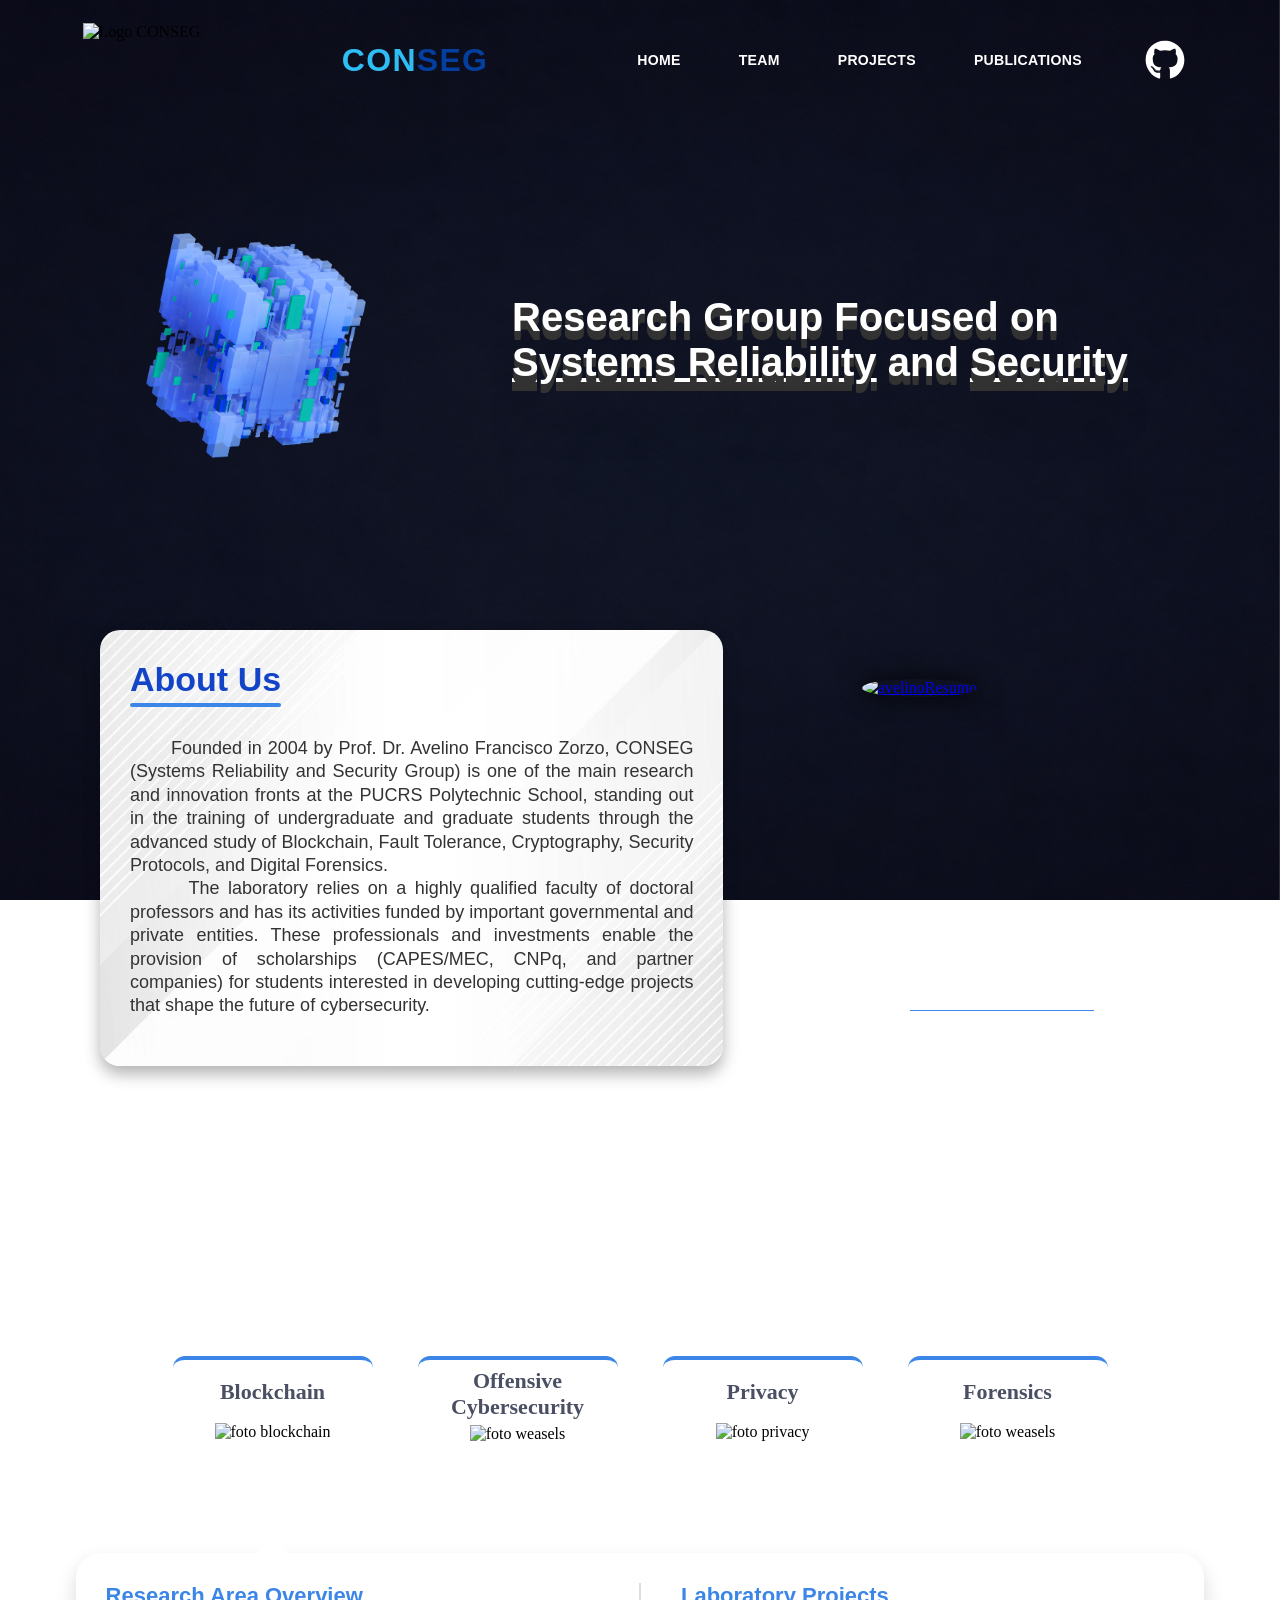
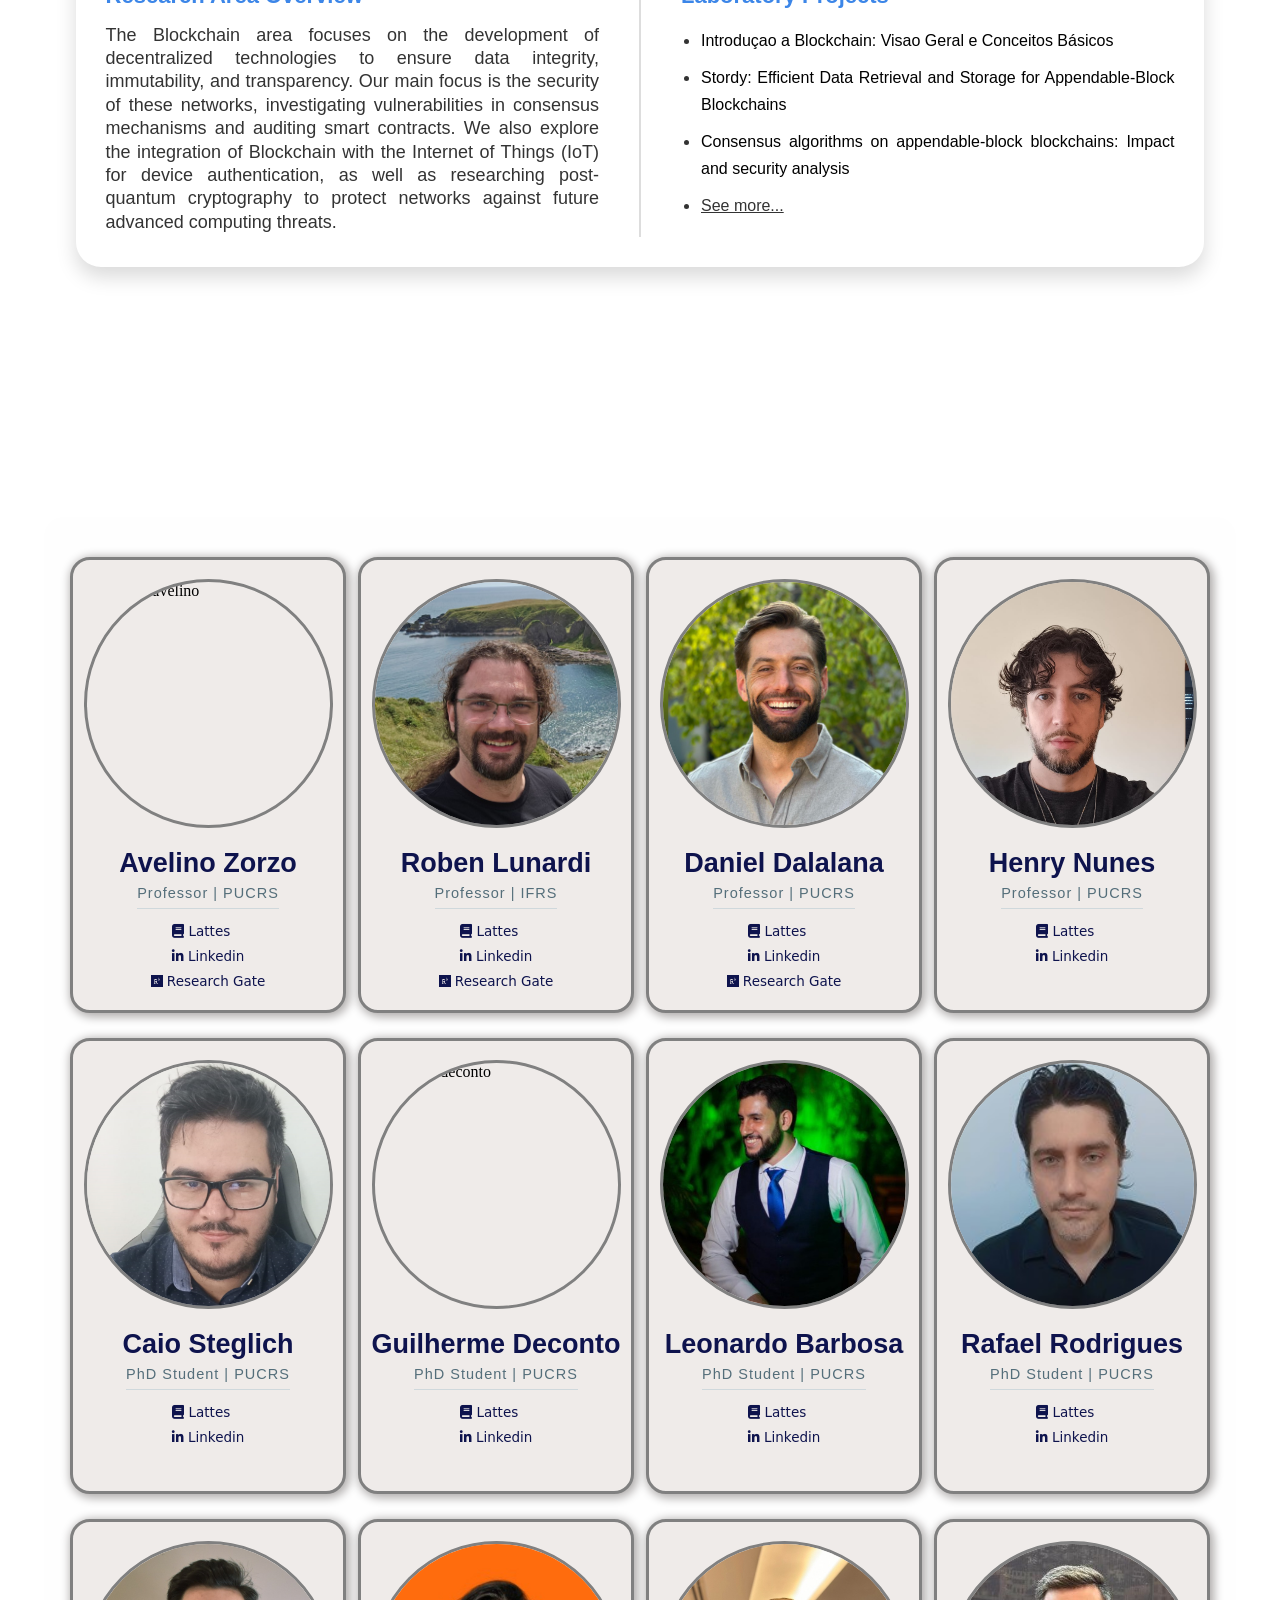
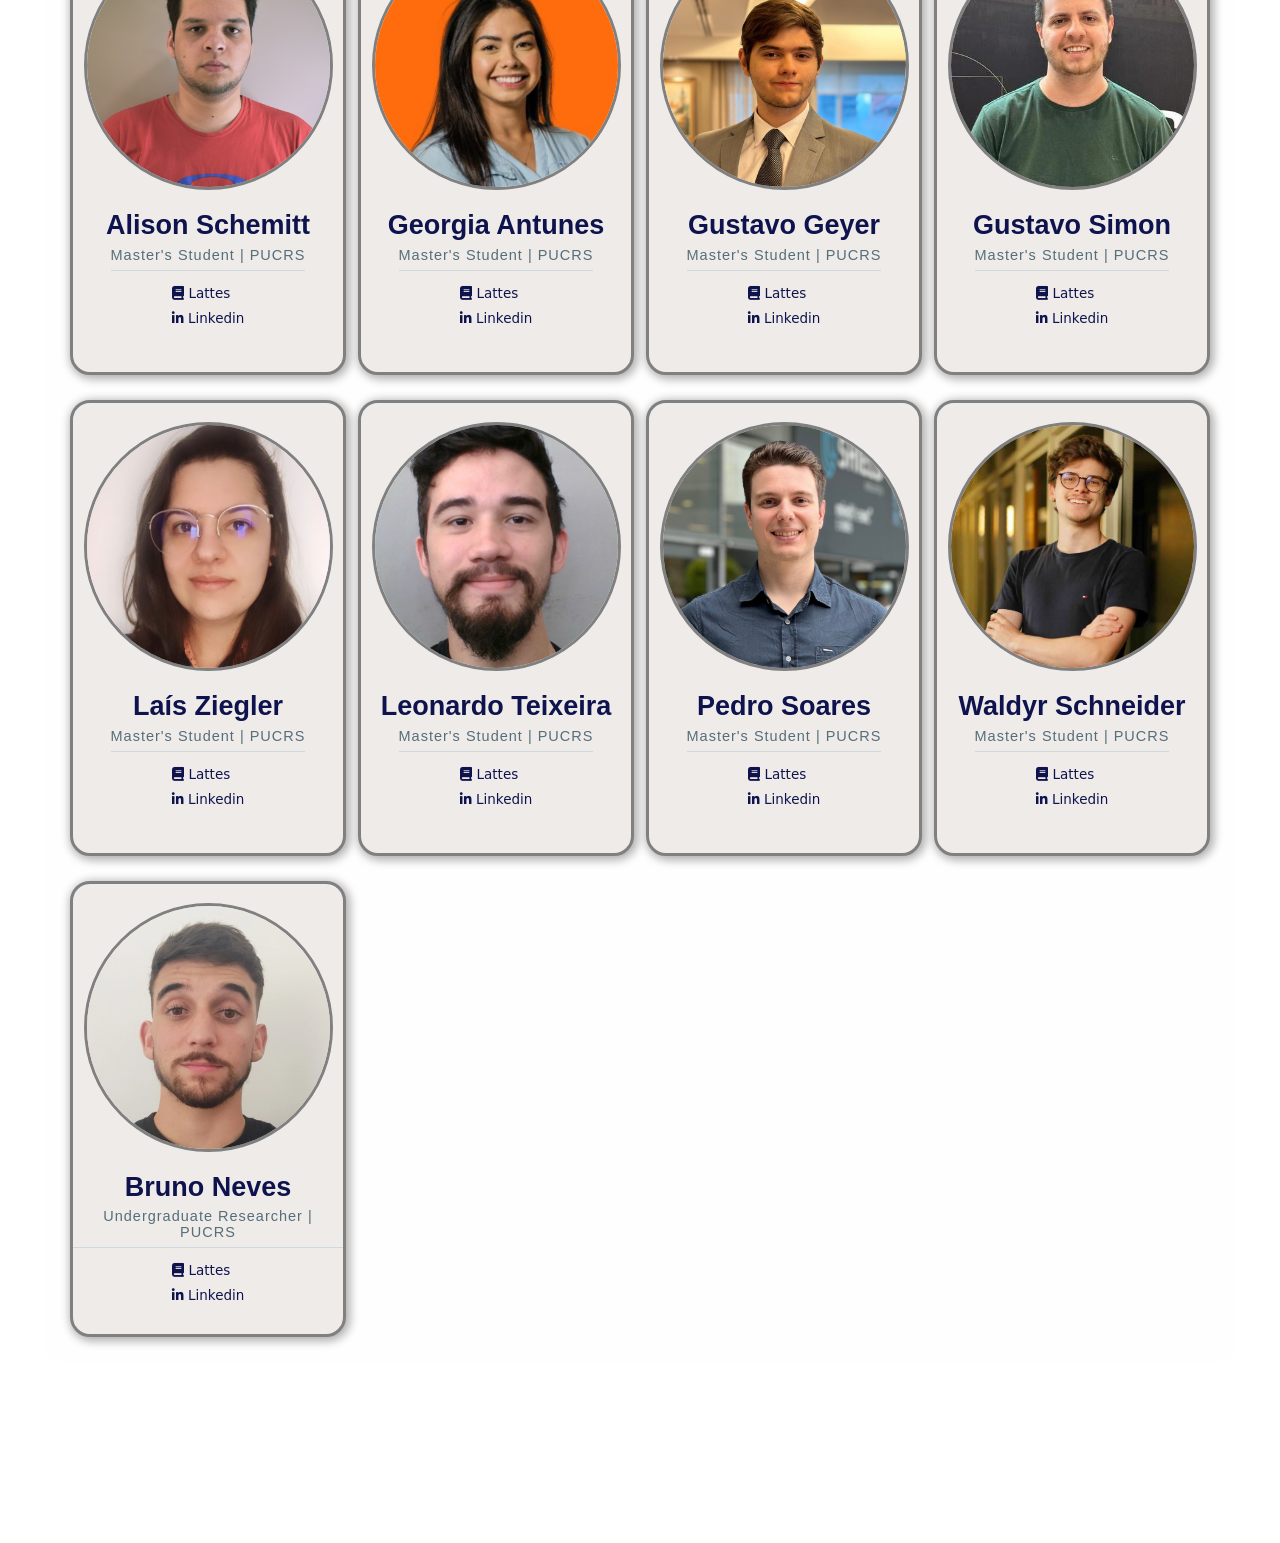
==== commit 3dd70238: "Merge pull request #8 from HorcHenrique/main Correção pos-doutorado" ====
--- a/index.html
+++ b/index.html
@@ -3,17 +3,13 @@
 
 <head>
     <title>Home | Conseg</title>
-    <link rel="stylesheet" href="css/global.css">
-    <link rel="stylesheet" href="css/head_bar/headBar.css">
-    <link rel="stylesheet" href="css/head_bar/container_logo/container.css">
-    <link rel="stylesheet" href="css/head_bar/container_logo/image.css">
-    <link rel="stylesheet" href="css/head_bar/container_logo/title.css">
-    <link rel="stylesheet" href="css/head_bar/container_buttons/container.css">
-    <link rel="stylesheet" href="css/head_bar/container_buttons/buttons.css">
-    <link rel="stylesheet" href="css/head_bar/container_buttons/git_logo.css">
-    <link rel="stylesheet" href="css/head_bar/Container_People/People.css">
-    <link rel="stylesheet" href="css/head_bar/Container_AboutUs/aboutUs.css">
-    <link rel="stylesheet" href="css/head_bar/Container_Topics/topics.css">
+    <link rel="stylesheet" href="css/global/global.css">
+    <link rel="stylesheet" href="css/header/header.css">
+    <link rel="stylesheet" href="css/header/logo.css">
+    <link rel="stylesheet" href="css/header/navigation.css">
+    <link rel="stylesheet" href="css/sections/about-us.css">
+    <link rel="stylesheet" href="css/sections/people.css">
+    <link rel="stylesheet" href="css/sections/topics.css">
     <link href="https://fonts.googleapis.com/css?family=Orbitron:regular,500,600,700,800,900" rel="stylesheet" />
     <link rel="preconnect" href="https://fonts.googleapis.com">
     <link rel="preconnect" href="https://fonts.gstatic.com" crossorigin>
@@ -21,30 +17,8 @@
         rel="stylesheet">
 
     <link rel="stylesheet" href="https://cdnjs.cloudflare.com/ajax/libs/font-awesome/6.4.0/css/all.min.css">
-    <link rel="shortcut icon" href="./icon/consegfavico.png" type="image/x-icon">
-
-    <style>
-        body {
-            position: relative;
-        }
-
-        #fundo-geral {
-            position: fixed;
-            top: 0;
-            left: 0;
-            width: 100vw;
-            height: 100vh;
-            background-image: url('./imagens/PlanoFundo.png');
-            background-size: cover;
-            background-position: center;
-            background-repeat: no-repeat;
-            z-index: -100;
-        }
-
-        .info-bubble::before {
-            display: var(--arrow-display, block) !important;
-        }
-    </style>
+    <link rel="shortcut icon" href="./imagens/icons/outros/consegfavico.png" type="image/x-icon">
+
 </head>
 
 <body>
@@ -55,7 +29,7 @@
             <div class="logo-div">
                 <picture>
                     <source media="(max-width: 1400px) and (max-height: 600px)"
-                        srcset="./imagens/icons/dev-icon-268.svg">
+                        srcset="./imagens/icons/outros/dev-icon-268.svg">
                     <img class="logo logo-animada" src="./imagens/icons/Conseg-Logo/azul.png" alt="Logo CONSEG">
                 </picture>
             </div>
@@ -73,14 +47,14 @@
             <a class="head-button" href="https://scholar.google.com/citations?user=rsiQlMgAAAAJ&hl=pt-BR&oi=ao"
                 target="_blank">PUBLICATIONS</a>
             <a class="github-link" href="https://github.com/conseg" target="_blank" rel="noopener noreferrer">
-                <img class="github-logo" src="./imagens/icons/github-brands-solid-full.svg" alt="GitHub Logo">
+                <img class="github-logo" src="./imagens/icons/outros/github-brands-solid-full.svg" alt="GitHub Logo">
             </a>
         </div>
     </div>
 
     <div class="apresentacao">
         <div class="photo">
-            <img class="block-static" src="./imagens/icons/Cube.png" alt="">
+            <img class="block-static" src="./imagens/icons/outros/Cube.png" alt="">
         </div>
         <div class="apresentacao-texto">
             <h1 class="text-pop-up-top">Research Group Focused on <br>
@@ -368,7 +342,7 @@
                         <p class="people-nome">Caio Steglich</p>
                     </div>
                     <div>
-                        <p class="people-cargo">Postdoctoral Researcher | PUCRS</p>
+                        <p class="people-cargo">PhD Student | PUCRS</p>
                     </div>
 
                     <div class="curriculo-lattes">
@@ -399,7 +373,7 @@
                         <p class="people-nome">Guilherme Deconto</p>
                     </div>
                     <div>
-                        <p class="people-cargo">Postdoctoral Researcher | PUCRS</p>
+                        <p class="people-cargo">PhD Student | PUCRS</p>
                     </div>
 
                     <div class="curriculo-lattes">
--- a/css/global/global.css
+++ b/css/global/global.css
@@ -0,0 +1,162 @@
+html {
+  scroll-behavior: smooth;
+}
+
+body {
+    margin: 0;
+    background-color: transparent;
+    display: block;
+    position: relative;
+}
+
+#fundo-geral {
+    position: fixed;
+    top: 0;
+    left: 0;
+    width: 100vw;
+    height: 100vh;
+    background-image: url('../../imagens/projects-images/PlanoFundo.png');
+    background-size: cover;
+    background-position: center;
+    background-repeat: no-repeat;
+    z-index: -100;
+}
+
+@media (max-width: 1400px) and (max-height: 600px) {
+    .logo {
+        width: clamp(72px, 10vw, 120px);
+    }
+}
+
+.apresentacao {
+    background-color: transparent;
+    width: 100%;
+    height: 450px;
+
+    display: grid;
+    grid-template-columns: 40% 60%;
+}
+
+
+.photo {
+    display: inline-grid;
+    place-items: center;
+    width: 225px;
+    height: 225px;
+    justify-self: center;
+    align-self: center;
+
+}
+
+.photo img {
+    height: 225px;
+    width: auto;
+    opacity: 1;
+    transition: transform 0.8s ease, opacity 0.8s ease;
+}
+
+
+.block-static:hover {
+    transform: scale(1.20) rotate(-20deg);
+
+}
+
+.apresentacao-texto {
+    display: grid;
+    align-content: center;
+    font-family: Orbitron, Arial, Helvetica, sans-serif;
+    font-size: 20px;
+    transform: translateY(45px)
+}
+
+.text-pop-up-top {
+    color: #ffffff;
+    text-shadow: 0 2px 8px rgba(0, 0, 0, 0.55);
+    -webkit-animation: text-pop-up-top 0.5s cubic-bezier(0.250, 0.460, 0.450, 0.940) both;
+    animation: text-pop-up-top 0.5s cubic-bezier(0.250, 0.460, 0.450, 0.940) both;
+}
+
+.apresentacao-text-pop-up-top-cor {
+    color: #ffffff;
+}
+
+.apresentacao-text-pop-up-top-cor u {
+    text-decoration-color: #ffffff;
+}
+
+@-webkit-keyframes text-pop-up-top {
+    0% {
+        -webkit-transform: translateY(0);
+        transform: translateY(0);
+        -webkit-transform-origin: 50% 50%;
+        transform-origin: 50% 50%;
+        text-shadow: none;
+    }
+
+    100% {
+        -webkit-transform: translateY(-50px);
+        transform: translateY(-50px);
+        -webkit-transform-origin: 50% 50%;
+        transform-origin: 50% 50%;
+        text-shadow: 0 1px 0 #333333, 0 2px 0 #333333, 0 3px 0 #333333, 0 4px 0 #333333, 0 5px 0 #333333, 0 6px 0 #333333, 0 7px 0 #333333, 0 8px 0 #333333, 0 9px 0 #333333, 0 50px 30px rgba(0, 0, 0, 0.2);
+    }
+}
+
+@keyframes text-pop-up-top {
+    0% {
+        -webkit-transform: translateY(0);
+        transform: translateY(0);
+        -webkit-transform-origin: 50% 50%;
+        transform-origin: 50% 50%;
+        text-shadow: none;
+    }
+
+    100% {
+        -webkit-transform: translateY(-50px);
+        transform: translateY(-50px);
+        -webkit-transform-origin: 50% 50%;
+        transform-origin: 50% 50%;
+        text-shadow: 0 1px 0 #333333, 0 2px 0 #333333, 0 3px 0 #333333, 0 4px 0 #333333, 0 5px 0 #333333, 0 6px 0 #333333, 0 7px 0 #333333, 0 8px 0 #333333, 0 9px 0 #333333, 0 50px 30px rgba(0, 0, 0, 0.2);
+    }
+}
+
+.footer-site {
+    background-color: transparent;
+    color: white;
+    text-align: center;
+    padding-top: 10px;
+    padding-bottom: 50px;
+    font-family: Orbitron, Arial, Helvetica, sans-serif;
+    width: 100%;
+    font-weight: 400;
+}
+
+.footer-site p {
+    margin: 0;
+    font-size: 18px;
+    letter-spacing: 1px;
+}
+
+.footer-site a {
+    color: white;
+    text-decoration: none;
+    font-weight: bold;
+}
+
+.footer-site a:hover {
+    text-decoration: underline;
+}
+
+.info-bubble ul li {
+    margin-bottom: 10px;
+    line-height: 1.5;
+}
+
+.info-bubble ul li a {
+    color: #000000;
+    text-decoration: none;
+}
+
+.info-bubble ul li a:hover {
+    text-decoration: underline;
+}
--- a/css/header/header.css
+++ b/css/header/header.css
@@ -0,0 +1,10 @@
+.head_bar {
+    display: grid;
+    align-items: center;
+    width: 95%;
+    margin: 20px auto;
+    height: 80px;
+    background-color: transparent;
+    grid-template-columns: 45% 55%;
+    border-radius: 50px;
+}
--- a/css/header/logo.css
+++ b/css/header/logo.css
@@ -0,0 +1,60 @@
+.logo_and_name {
+    display: grid;
+    grid-template-columns: 40% 60%;
+    height: 100%;
+    width: 100%;
+    background-color: transparent;
+    overflow: hidden;
+}
+
+
+.logo-div {
+    display: flex;
+    align-items: center;
+    justify-content: center;
+    height: 100%;
+    width: 100%;
+    min-width: 0;
+    min-height: 0;
+    overflow: hidden;
+}
+
+.logo-div picture {
+    display: flex;
+    align-items: center;
+    justify-content: center;
+    width: 100%;
+}
+
+.logo {
+    display: block;
+    width: auto;
+    height: 75px;
+    object-fit: contain;
+}
+
+.name {
+    display: flex;
+    align-items: center;
+    justify-content: center;
+    width: 100%;
+    margin: 0;
+    text-align: center;
+    text-decoration: none;
+    font-family: Orbitron, Arial, Helvetica, sans-serif;
+    font-size: clamp(1.4rem, 2.5vw, 2.2rem);
+    font-weight: 700;
+    line-height: 1;
+    letter-spacing: 0.04em;
+    color: #ffffff;
+}
+
+.name-div {
+    display: flex;
+    min-height: 50px;
+    min-height: 100%;
+    max-height: 100px;
+    height: 100%;
+    width: 100%;
+    align-items: center;
+}
--- a/css/header/navigation.css
+++ b/css/header/navigation.css
@@ -0,0 +1,55 @@
+.buttons {
+    display: flex;
+    justify-content: space-evenly;
+    align-items: center;
+    height: 100%;
+    width: 100%;
+}
+
+.head-button {
+    display: flex;
+    align-items: center;
+    justify-content: center;
+    font-family: Orbitron, Arial, Helvetica, sans-serif;
+    font-size: clamp(12px, 1.1vw, 18px);
+    font-weight: 700;
+    line-height: 1;
+    letter-spacing: 0.02em;
+    color: #ffffff;
+    text-decoration: none;
+    cursor: pointer;
+    transition: transform 0.3s ease;
+}
+
+.head-button:hover {
+    transform: scale(1.1);
+}
+
+.head-button:active {
+    opacity: 1;
+    transform: scale(1.02);
+}
+
+.github-logo {
+    display: block;
+    justify-self: center;
+    align-self: center;
+    width: clamp(22px, 30cqw, 50px);
+    height: auto;
+    object-fit: contain;
+    max-width: none;
+    max-height: none;
+    cursor: pointer;
+    transition: transform 0.3s ease;
+    filter: invert(1);
+}
+
+.github-logo:hover {
+    transform: scale(1.1);
+}
+
+.github-logo:active {
+    opacity: 1;
+    transform: scale(1.12);
+    filter: drop-shadow(10px 10px 6px rgba(0, 0, 0, 0.25));
+}
--- a/css/sections/about-us.css
+++ b/css/sections/about-us.css
@@ -0,0 +1,140 @@
+.resumo {
+    display: grid;
+    align-content: center;
+    grid-template-columns: 1.3fr 1fr;
+    align-items: center;
+    background-color: transparent;
+}
+
+.resumo-blocoTexto {
+    background-image: url("../../imagens/projects-images/resumo-texto-fundo.jpg");
+    background-size: cover;
+    background-position: center;
+    background-repeat: no-repeat;
+    border-radius: 20px;
+    padding: 30px;
+    margin-top: 60px;
+    margin-bottom: 60px;
+    margin-right: 0px;
+    margin-left: 100px;
+    box-shadow: 0 8px 16px rgba(0, 0, 0, 0.3);
+    box-sizing: border-box;
+    max-width: 100%;
+}
+
+.resumo-blocoTexto-titulo {
+    color: #1344c8;
+    display: grid;
+    align-content: center;
+    font-family: Orbitron, Helvetica, sans-serif;
+    font-size: 17px;
+}
+
+.resumo-blocoTexto-titulo h1 {
+    position: relative;
+    width: fit-content;
+    justify-self: start;
+    margin: 0;
+    margin-bottom: 20px;
+}
+
+.resumo-blocoTexto-titulo h1::after {
+    content: "";
+    position: absolute;
+    bottom: -8px;
+    left: 0;
+    width: 100%;
+    height: 4px;
+    background-color: #3c86e8;
+    border-radius: 2px;
+}
+
+.resumo-blocoTexto-texto {
+    display: grid;
+    align-content: center;
+    font-family: 'Exo 2', sans-serif;
+    font-size: 18px;
+    color: #333333;
+    line-height: 1.3;
+
+    hyphens: auto;
+    -webkit-hyphens: auto;
+    -ms-hyphens: auto;
+
+    text-align: justify;
+}
+
+.resumo-blocoImagem {
+    display: flex;
+    flex-direction: column;
+    justify-content: center;
+    align-items: center;
+    margin-top: 20px;
+}
+
+.resumo-blocoImagem-foto {
+    width: 280px;
+    height: 280px;
+}
+
+.resumo-blocoImagem-foto img {
+    width: 100%;
+    height: 100%;
+    object-fit: cover;
+    border-radius: 50%;
+    box-shadow: 0 0 20px 5px rgba(0, 0, 0, 0.5);
+    transition: transform 0.25s ease, box-shadow 0.25s ease;
+}
+
+.resumo-blocoImagem-foto img:hover {
+    transform: scale(1.04);
+    box-shadow: 0 0 25px 8px rgba(0, 0, 0, 0.6);
+    cursor: pointer;
+}
+
+.resumo-blocoImagem-legenda {
+    text-align: center;
+    margin-top: 15px;
+    display: flex;
+    flex-direction: column;
+    align-items: center;
+}
+
+.resumo-blocoImagem-legenda a {
+    text-decoration: none;
+    color: inherit;
+    display: inline-block;
+    transition: transform 0.25s ease;
+}
+
+.resumo-blocoImagem-legenda a:hover {
+    transform: scale(1.04);
+}
+
+.resumo-blocoImagem-legenda h2 {
+    color: #ffffff;
+    font-family: Orbitron, Helvetica, sans-serif;
+    font-size: 28px;
+    font-weight: bold;
+    margin: 0;
+    position: relative;
+    padding-bottom: 5px;
+    margin-bottom: 5px;
+}
+
+.resumo-blocoImagem-legenda h2::after {
+    content: "";
+    position: absolute;
+    bottom: 0;
+    left: 0;
+    width: 100%;
+    height: 1px;
+    background-color: #3c86e8;
+}
+
+.resumo-blocoImagem-legenda p {
+    color: #ffffff;
+    font-family: 'Exo 2', sans-serif;
+    font-size: 18px;
+    margin: 0;
+}
--- a/css/sections/people.css
+++ b/css/sections/people.css
@@ -0,0 +1,147 @@
+.people-title {
+    width: 90%;
+    margin: 0 auto;
+    min-height: 200px;
+    justify-content: center;
+    align-items: center;
+    text-align: center;
+    display: flex;
+}
+
+.people-title-h1 {
+    text-align: center;
+    margin: 0;
+    font-family: Orbitron, Arial, Helvetica, sans-serif;
+    font-display: block;
+    font-size: 50px;
+    font-style: italic;
+    color: rgb(255, 255, 255);
+}
+
+.people-container-info {
+    background-color: rgb(254, 254, 254);
+    width: 90%;
+    max-width: 1430px;
+    margin: 0 auto 100px auto;
+    min-height: 1000px;
+    display: grid;
+    grid-template-columns: repeat(auto-fit, minmax(270px, 1fr));
+    justify-content: center;
+    justify-items: center;
+ 
+    padding: 20px 20px;
+    align-content: start;
+    border-radius: 20px;
+}
+
+.container-each-people {
+    align-items: center;
+    min-width: 20px;
+    border-radius: 20px;
+    min-height: 440px;
+    background-color: #EFEBE9;
+    margin-top: 20px;
+    margin-bottom: 5px;
+    width: 270px;
+    height: auto;
+    padding-bottom: 10px;
+    border: solid 3px;
+    border-color: gray;
+    display: flex;
+    flex-direction: column;
+    overflow: hidden;
+    box-shadow: 2px 2px 10px 2px #afacab;
+    transition: transform 0.25s ease, box-shadow 0.25s ease;
+    transform-origin: center center;
+}
+
+.container-each-people:hover {
+    transform: scale(1.04);
+    box-shadow: 4px 8px 18px rgba(0, 0, 0, 0.18);
+    z-index: 2;
+}
+
+.container-people-photo {
+    min-width: 270px;
+    min-height: 288px;
+    display: grid;
+    place-items: center;
+    justify-content: center;
+    align-items: center;
+    overflow: hidden;
+}
+
+.container-people-photo-image {
+    min-width: 243px;
+    width: 90%;
+    aspect-ratio: 1 / 1;
+    border-radius: 50%;
+    overflow: hidden;
+    border: solid 3px;
+    border-color: gray;
+}
+
+.container-people-photo img,
+.container-people-photo-image img {
+    width: 100%;
+    height: 100%;
+    object-fit: cover;
+    display: block;
+}
+
+.container-people-info {
+    width: 100%;
+    height: auto;
+    text-align: center;
+}
+
+.people-nome {
+    margin: 0;
+    text-align: center;
+    box-sizing: border-box;
+    font-family: 'Exo 2', sans-serif;
+    font-size: 27px;
+    font-weight: bold;
+    padding-top: 0;
+    padding-bottom: 2%;
+    color: #0e134d;
+}
+
+.people-cargo {
+    margin-top: 0;
+    color: #546E7A;
+    font-family: sans-serif;
+    font-weight: lighter;
+    letter-spacing: 1px;
+    font-size: 14.5px;
+    display: inline-block;
+    border-bottom: 1px solid #cfd8dc;
+    padding-bottom: 7px;
+    margin-bottom: 13px;
+}
+
+.curriculo-lattes {
+    margin-bottom: 7px;
+    margin-right: 5%;
+    text-align: center;
+}
+
+.linkedin {
+    text-align: center;
+    margin-bottom: 7px;
+}
+
+.research-gate {
+    text-align: center;
+}
+
+.curriculo-lattes a,
+.linkedin a,
+.research-gate a {
+    font-family: system-ui, -apple-system, BlinkMacSystemFont, 'Segoe UI', Roboto, Oxygen, Ubuntu, Cantarell, 'Open Sans', 'Helvetica Neue', sans-serif;
+    font-weight: normal;
+    text-decoration: none;
+    color: #0e134d;
+    font-weight: 200;
+    font-size: 13.5px;
+}
--- a/css/sections/topics.css
+++ b/css/sections/topics.css
@@ -0,0 +1,168 @@
+
+.topics-title {
+    width: 90%;
+    margin: 0 auto;
+    margin-top: 30px; 
+    min-height: 200px;
+    justify-content: center;
+    align-items: center;
+    text-align: center;
+    display: flex;
+}
+
+.topics-title-h1 {
+    text-align: center;
+    font-family: Orbitron, Arial, Helvetica, sans-serif;
+    font-display: block;
+    font-size: 50px;
+    font-style: italic;
+    color: #ffffff;
+}
+
+.topics-container {
+    width: 90%;
+    min-height: 150px;
+    height: auto; 
+    margin: auto;
+    display: flex;
+    justify-content: center; 
+    gap: 45px; 
+    flex-wrap: wrap; 
+}
+
+.container-each-topic {
+    background-color: white;
+    border-radius: 12px;
+    border-top: 4px solid #3c86e8;
+    padding-top: 8px;
+    text-align: center;
+    flex: 1;
+    min-width: 200px;
+    max-width: 200px;
+    min-height: 145px;
+    max-height: 145px;
+    transition: transform 0.25s ease, box-shadow 0.25s ease;
+    transform-origin: center center;
+}
+
+.container-each-topic:hover {
+    transform: scale(1.04);
+    box-shadow: 4px 8px 18px rgba(0, 0, 0, 0.18); 
+    z-index: 2;
+    cursor: pointer;
+}
+
+.container-topics-name h1 {
+    font-size: 22px;
+    color: #4a4f63;
+    font-weight: bold;
+    margin: 0 0 5px 0;
+    line-height: 1.2;
+    font-family: 'Exo 2';
+    min-height: 50px;
+    display: flex;
+    align-items: center;
+    justify-content: center;
+}
+
+.image-topics {
+    height: 60px;
+    width: auto;
+}
+
+
+.info-bubble {
+    background-color: white;
+    width: 83.5%; 
+    max-width: 100%; 
+    margin: 40px auto 50px auto;
+    padding: 30px;
+    border-radius: 25px;
+    position: relative;
+    text-align: center;
+    box-shadow: 0 10px 20px rgba(0, 0, 0, 0.15);
+}
+
+.info-bubble::before {
+    content: '';
+    position: absolute;
+    top: -20px; 
+    left: var(--arrow-pos, 50%);
+    transform: translateX(-50%); 
+    border-width: 0 20px 25px 20px;
+    border-style: solid;
+    border-color: transparent transparent white transparent;
+    transition: left 0.4s ease-out;
+    display: var(--arrow-display, block); 
+}
+
+.bubble-columns {
+    display: flex;
+    text-align: left; 
+    gap: 40px; 
+}
+
+.bubble-left {
+    flex: 1;
+    border-right: 2px solid #ddd;
+    padding-right: 40px;
+}
+
+.bubble-right {
+    flex: 1;
+}
+
+.bubble-columns h3 {
+    color: #3c86e8;
+    font-family: Orbitron, Arial, Helvetica, sans-serif;
+    font-size: 22px;
+    margin-top: 0;
+    margin-bottom: 15px;
+}
+
+#bubble-text-left, #bubble-text-right {
+    font-family: 'Exo 2', sans-serif;
+    font-size: 18px;
+    color: #333333;
+    line-height: 1.30;
+    margin: 0;
+    text-align: justify;
+}
+
+#bubble-text-right ul {
+    padding-left: 20px;
+}
+
+#bubble-text-right ul li {
+    margin-bottom: 10px;
+}
+
+#bubble-text-right ul li a {
+    color: #000000;
+    text-decoration: none;
+    font-size: 16px;
+}
+
+#bubble-text-right ul li a:hover {
+    text-decoration: underline;
+}
+
+@media (max-width: 992px) {
+    .info-bubble::before {
+        display: none !important;
+    }
+}
+
+@media (max-width: 768px) {
+    .bubble-columns {
+        flex-direction: column; 
+        gap: 20px;
+    }
+    
+    .bubble-left {
+        border-right: none; 
+        border-bottom: 2px solid #ddd; 
+        padding-right: 0;
+        padding-bottom: 20px;
+    }
+}
